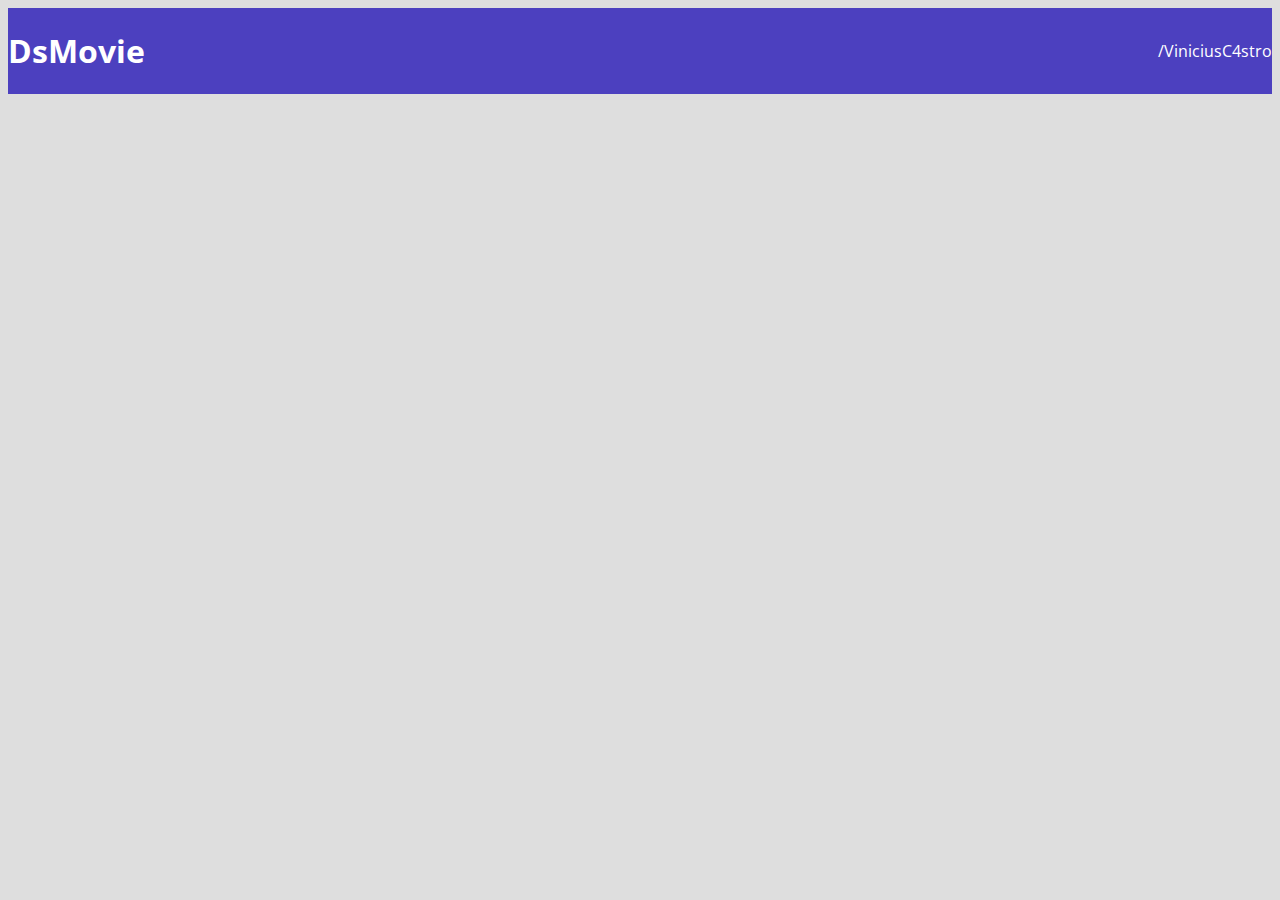
==== index.html @ e9560fec "Barra superior PARTE 1" ====
<!DOCTYPE html>
<html lang="pt-br">
<head>
    <meta charset="UTF-8">
    <meta http-equiv="X-UA-Compatible" content="IE=edge">
    <meta name="viewport" content="width=device-width, initial-scale=1.0">
    <link rel="stylesheet" href="src/CSS/style.css">
    <title>DsMovie</title>

    <link href="https://cdn.jsdelivr.net/npm/bootstrap@5.1.3/dist/css/bootstrap.min.css" rel="stylesheet" integrity="sha384-1BmE4kWBq78iYhFldvKuhfTAU6auU8tT94WrHftjDbrCEXSU1oBoqyl2QvZ6jIW3" crossorigin="anonymous">

</head>
<body>
    <header>
        <nav class="container">
            <h1>DsMovie</h1>

            <div class="github">
                <a href="https://github.com/ViniciusC4stro">/ViniciusC4stro</a>
            </div>
        </nav>
    </header>
</body>
</html>
---- src/CSS/style.css ----
@import url('https://fonts.googleapis.com/css2?family=Open+Sans:wght@300;400;700&display=swap');

/* ======= GERAL ========== */
*{
    box-sizing: border-box;
    font-family: 'Open Sans', sans-serif;
}

:root {
    --bg-header: hsl(246, 50%, 50%);
    --primary-color: hsl(0, 0%, 100%);
    --bg-page-color: hsl(0, 0%, 87%);
}

html, body {
    background-color: var(--bg-page-color);
}

/* ========= HEADER ========= */

header {
    background-color: var(--bg-header);
    color: var(--primary-color);
}

nav {
    display: flex;
    align-items: center;
    justify-content: space-between;
}

.github a, a:hover {
    color: unset;

    text-decoration: none;
}
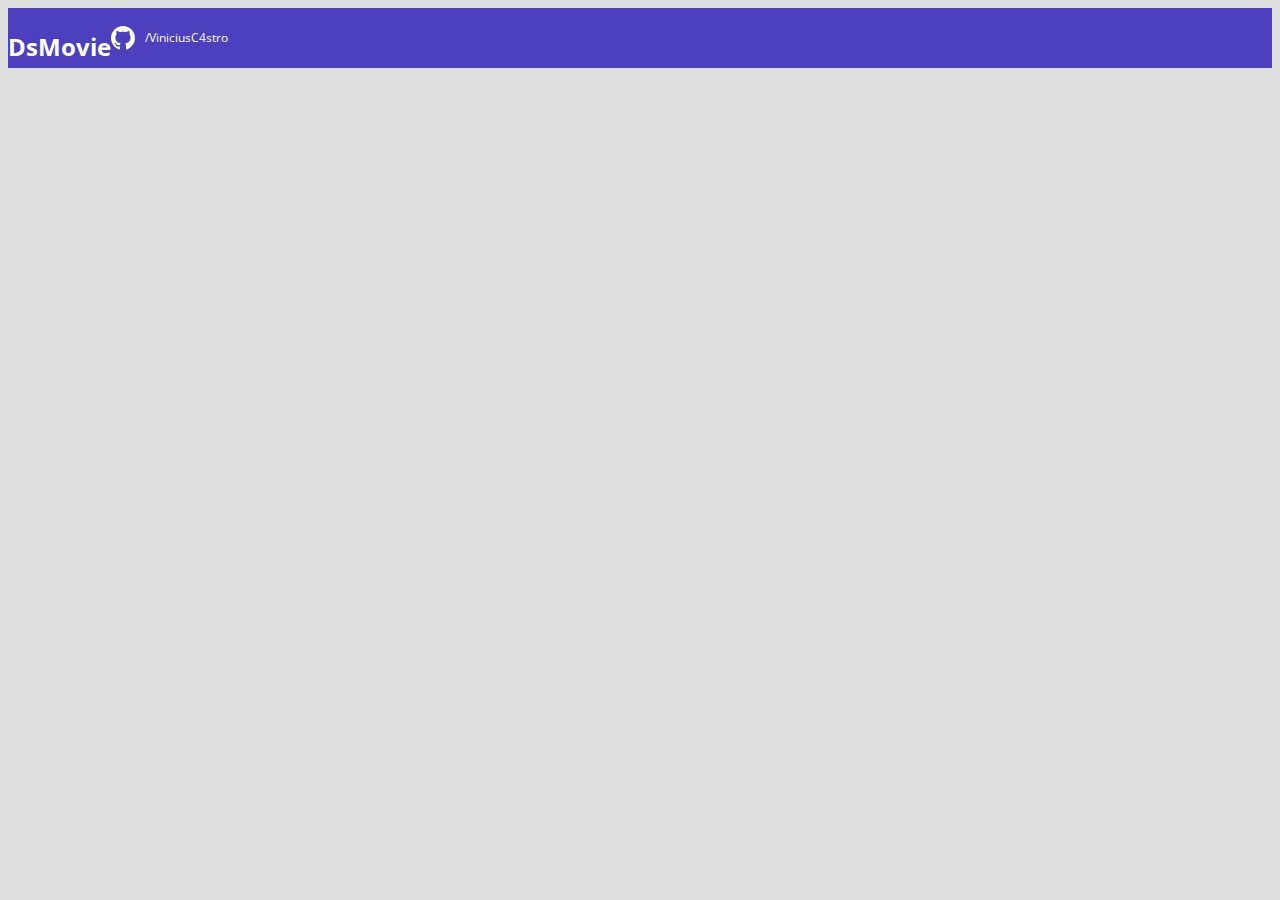
==== commit 4f79d83b: "Barra superior PARTE 2" ====
--- a/index.html
+++ b/index.html
@@ -1,24 +1,29 @@
 <!DOCTYPE html>
 <html lang="pt-br">
-<head>
-    <meta charset="UTF-8">
-    <meta http-equiv="X-UA-Compatible" content="IE=edge">
-    <meta name="viewport" content="width=device-width, initial-scale=1.0">
-    <link rel="stylesheet" href="src/CSS/style.css">
+  <head>
+    <meta charset="UTF-8" />
+    <meta http-equiv="X-UA-Compatible" content="IE=edge" />
+    <meta name="viewport" content="width=device-width, initial-scale=1.0" />
+    <link rel="stylesheet" href="src/CSS/style.css" />
     <title>DsMovie</title>
 
-    <link href="https://cdn.jsdelivr.net/npm/bootstrap@5.1.3/dist/css/bootstrap.min.css" rel="stylesheet" integrity="sha384-1BmE4kWBq78iYhFldvKuhfTAU6auU8tT94WrHftjDbrCEXSU1oBoqyl2QvZ6jIW3" crossorigin="anonymous">
+    <link
+      href="https://cdn.jsdelivr.net/npm/bootstrap@5.1.3/dist/css/bootstrap.min.css"
+      rel="stylesheet"
+      integrity="sha384-1BmE4kWBq78iYhFldvKuhfTAU6auU8tT94WrHftjDbrCEXSU1oBoqyl2QvZ6jIW3"
+      crossorigin="anonymous"
+    />
+  </head>
+  <body>
+    <header>
+      <nav class="container">
+        <h1>DsMovie</h1>
 
-</head>
-<body>
-    <header>
-        <nav class="container">
-            <h1>DsMovie</h1>
-
-            <div class="github">
-                <a href="https://github.com/ViniciusC4stro">/ViniciusC4stro</a>
-            </div>
-        </nav>
+        <div class="dsmovie-contact-container">
+          <img src="src/images/github.svg" alt="Imagem logo GitHub" />
+          <a href="https://github.com/ViniciusC4stro">/ViniciusC4stro</a>
+        </div>
+      </nav>
     </header>
-</body>
+  </body>
 </html>--- a/src/CSS/style.css
+++ b/src/CSS/style.css
@@ -7,8 +7,8 @@
 }
 
 :root {
-    --bg-header: hsl(246, 50%, 50%);
-    --primary-color: hsl(0, 0%, 100%);
+    --color-primary: hsl(246, 50%, 50%);
+    --white: hsl(0, 0%, 100%);
     --bg-page-color: hsl(0, 0%, 87%);
 }
 
@@ -19,8 +19,13 @@
 /* ========= HEADER ========= */
 
 header {
-    background-color: var(--bg-header);
-    color: var(--primary-color);
+    background-color: var(--color-primary);
+    color: var(--white);
+
+    height: 60px;
+
+    display: flex;
+    align-items: center;
 }
 
 nav {
@@ -29,8 +34,29 @@
     justify-content: space-between;
 }
 
-.github a, a:hover {
+nav h1 {
+    font-size: 24px;
+    font-weight: 700;
+
+    margin-bottom: 0;
+}
+
+.dsmovie-contact-container a, a:hover {
     color: unset;
 
     text-decoration: none;
+}
+
+.dsmovie-contact-container a {
+    font-size: 12px;
+    font-weight: 400;
+}
+
+.dsmovie-contact-container {
+    display: flex;
+    align-items: center;
+}
+
+.dsmovie-contact-container img {
+    margin-right: 10px;
 }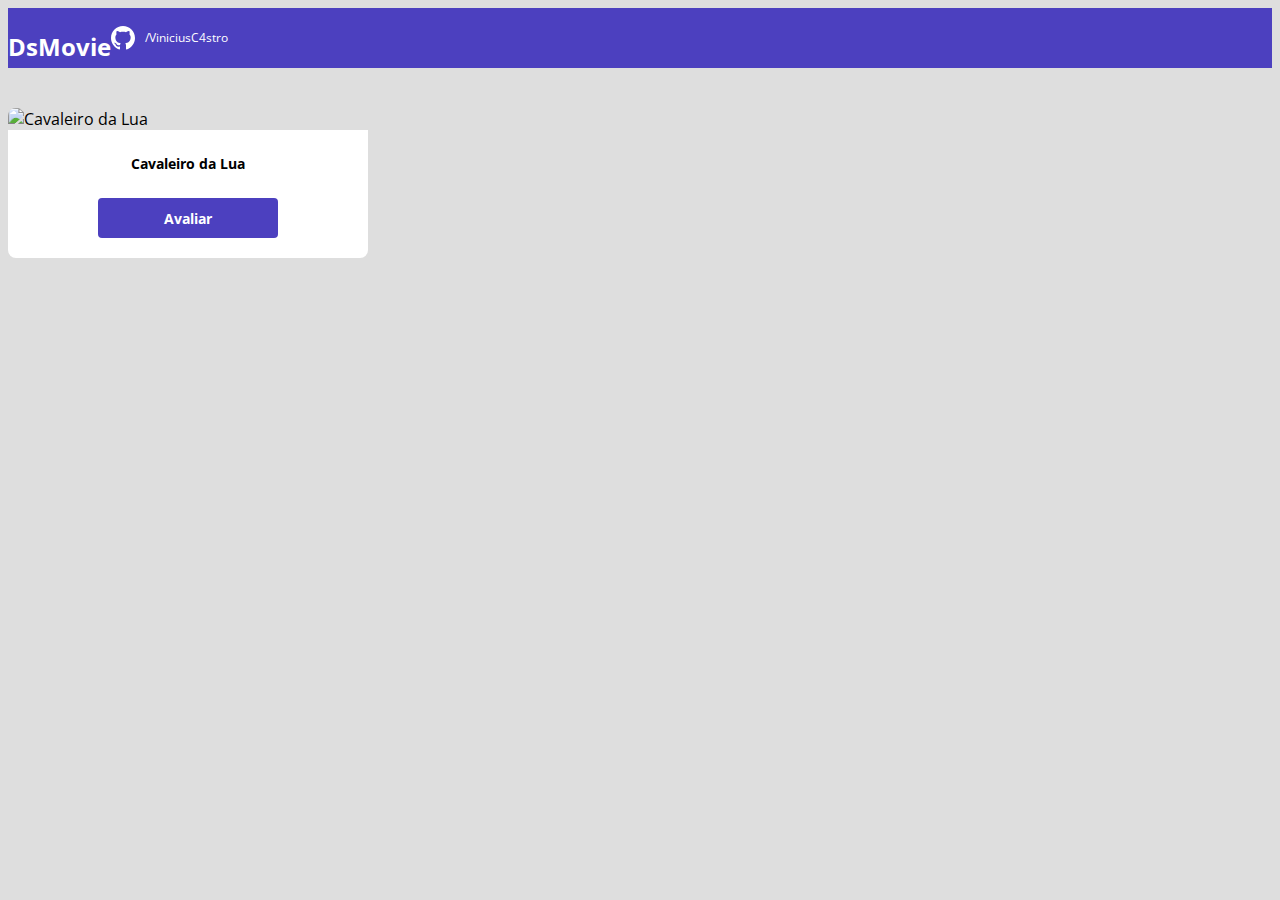
==== commit 1bef690d: "Card de Filme" ====
--- a/index.html
+++ b/index.html
@@ -1,29 +1,42 @@
 <!DOCTYPE html>
 <html lang="pt-br">
-  <head>
+
+<head>
     <meta charset="UTF-8" />
     <meta http-equiv="X-UA-Compatible" content="IE=edge" />
     <meta name="viewport" content="width=device-width, initial-scale=1.0" />
     <link rel="stylesheet" href="src/CSS/style.css" />
     <title>DsMovie</title>
 
-    <link
-      href="https://cdn.jsdelivr.net/npm/bootstrap@5.1.3/dist/css/bootstrap.min.css"
-      rel="stylesheet"
-      integrity="sha384-1BmE4kWBq78iYhFldvKuhfTAU6auU8tT94WrHftjDbrCEXSU1oBoqyl2QvZ6jIW3"
-      crossorigin="anonymous"
-    />
-  </head>
-  <body>
+    <link href="https://cdn.jsdelivr.net/npm/bootstrap@5.1.3/dist/css/bootstrap.min.css" rel="stylesheet"
+        integrity="sha384-1BmE4kWBq78iYhFldvKuhfTAU6auU8tT94WrHftjDbrCEXSU1oBoqyl2QvZ6jIW3" crossorigin="anonymous" />
+</head>
+
+<body>
     <header>
-      <nav class="container">
-        <h1>DsMovie</h1>
+        <nav class="container">
+            <h1>DsMovie</h1>
 
-        <div class="dsmovie-contact-container">
-          <img src="src/images/github.svg" alt="Imagem logo GitHub" />
-          <a href="https://github.com/ViniciusC4stro">/ViniciusC4stro</a>
-        </div>
-      </nav>
+            <div class="dsmovie-contact-container">
+                <img src="src/images/github.svg" alt="Imagem logo GitHub" />
+                <a href="https://github.com/ViniciusC4stro">/ViniciusC4stro</a>
+            </div>
+        </nav>
     </header>
-  </body>
+
+    <main>
+        <section id="dsmovie-cardlist" class="container">
+            <div class="dsmovie-card">
+                <img src="https://www.themoviedb.org/t/p/w533_and_h300_bestv2/vfWdZYGR5505zrCdgTHteFyARu3.jpg" alt="Cavaleiro da Lua">
+
+                <div class="dsmovie-card-description">
+                    <h3>Cavaleiro da Lua</h3>
+
+                    <a class="card-button" href="form.html">Avaliar</a>
+                </div>
+            </div>
+        </section>
+    </main>
+</body>
+
 </html>--- a/src/CSS/style.css
+++ b/src/CSS/style.css
@@ -10,9 +10,10 @@
     --color-primary: hsl(246, 50%, 50%);
     --white: hsl(0, 0%, 100%);
     --bg-page-color: hsl(0, 0%, 87%);
+    --text-gray: hsl(0, 0%, 29%);
 }
 
-html, body {
+html, body, main {
     background-color: var(--bg-page-color);
 }
 
@@ -59,4 +60,56 @@
 
 .dsmovie-contact-container img {
     margin-right: 10px;
+}
+
+/* =========== MAIN =========== */
+#dsmovie-cardlist {
+    padding: 40px 0;
+}
+
+.dsmovie-card {
+    width: 360px;
+}
+
+.dsmovie-card img {
+    width: 100%;
+    border-radius: 8px 8px 0 0 ;
+}
+
+.dsmovie-card-description {
+    display: flex;
+    flex-direction: column;
+    align-items: center;
+
+    background-color: var(--white);
+
+    border-radius: 0 0 8px 8px;
+
+    padding: 10px 0 20px 0;
+}
+
+.dsmovie-card-description h3 {
+    font-size: 14px;
+    font-weight: 700;
+
+    margin-bottom: 25px;
+}
+
+.card-button, .card-button:hover {
+    width: 180px;
+    height: 40px;
+
+    text-decoration: none;
+
+    background-color: var(--color-primary);
+    color: var(--white);
+
+    font-size: 14px;
+    font-weight: 700;
+
+    display: flex;
+    align-items: center;
+    justify-content: center;
+
+    border-radius: 4px;
 }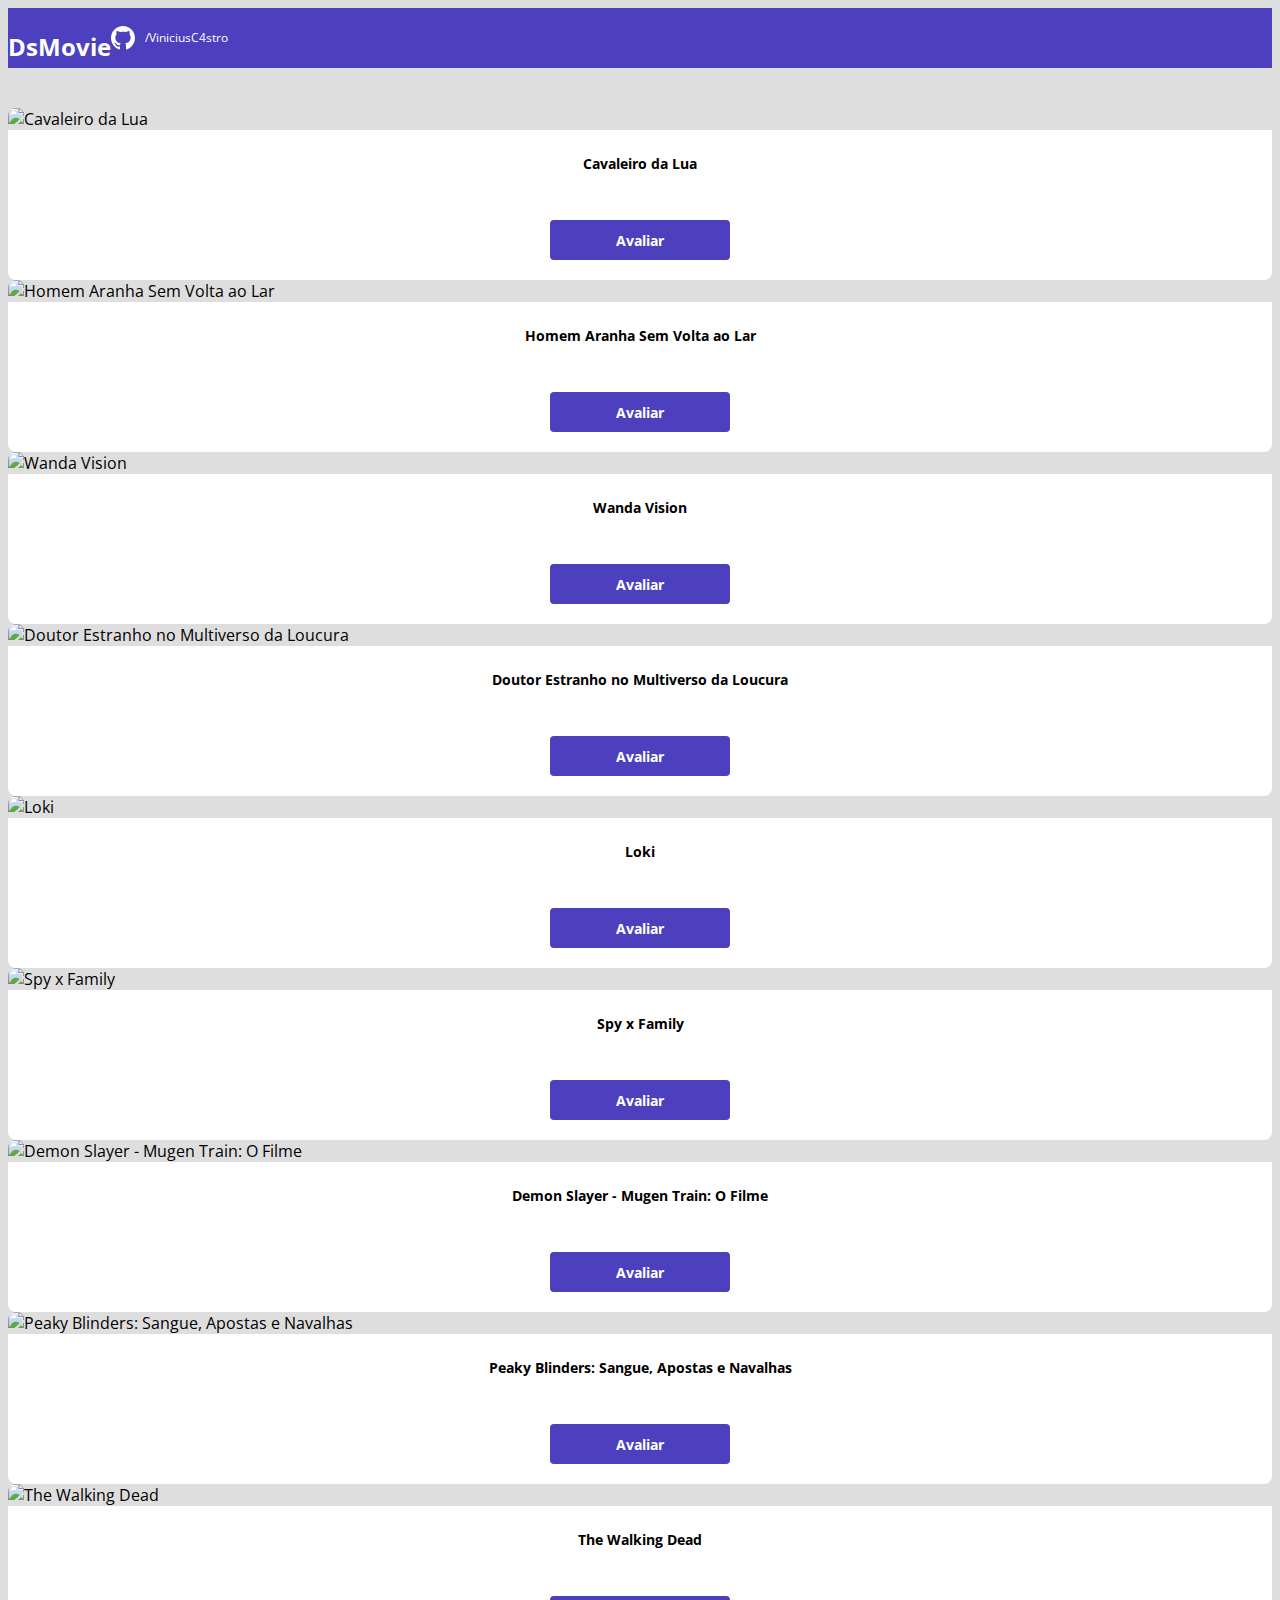
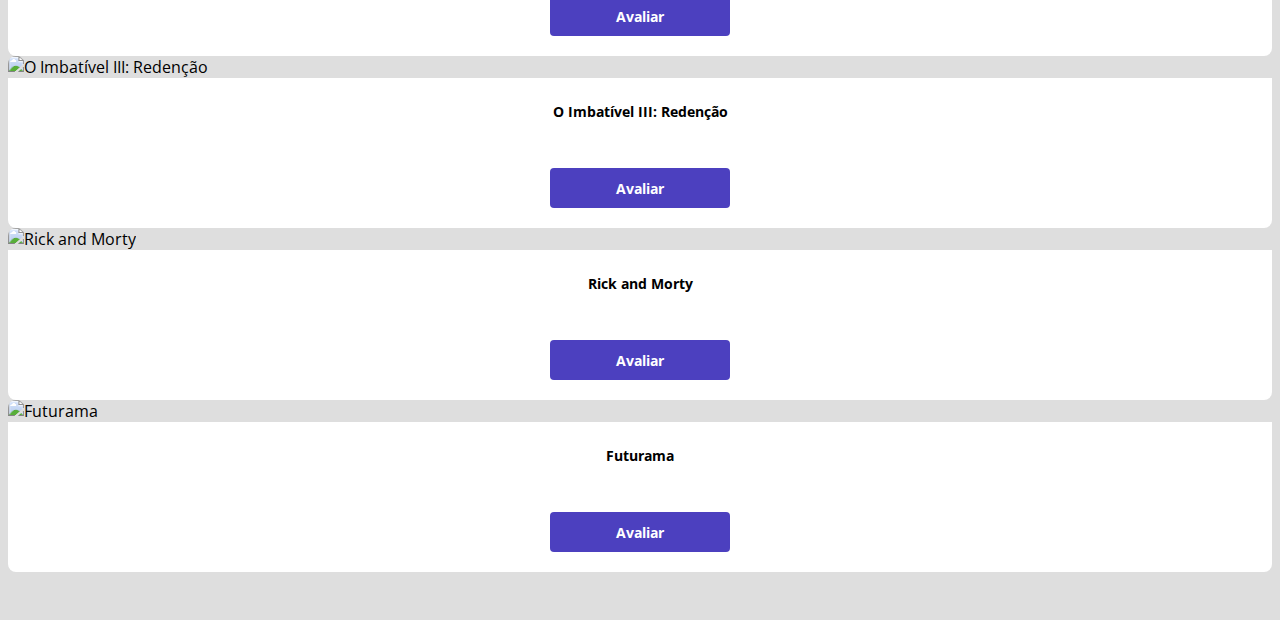
==== commit 32512793: "Listagem de Cards" ====
--- a/index.html
+++ b/index.html
@@ -26,13 +26,127 @@
 
     <main>
         <section id="dsmovie-cardlist" class="container">
-            <div class="dsmovie-card">
-                <img src="https://www.themoviedb.org/t/p/w533_and_h300_bestv2/vfWdZYGR5505zrCdgTHteFyARu3.jpg" alt="Cavaleiro da Lua">
+            
+            <div class="row">
 
-                <div class="dsmovie-card-description">
-                    <h3>Cavaleiro da Lua</h3>
+                <div class="col-sm-6 col-lg-4 col-xl-3 mb-3">
+                    <div class="dsmovie-card">
+                        <img src="https://www.themoviedb.org/t/p/w533_and_h300_bestv2/vfWdZYGR5505zrCdgTHteFyARu3.jpg" alt="Cavaleiro da Lua">
+                        <div class="dsmovie-card-description">
+                            <h3>Cavaleiro da Lua</h3>
+                            <a class="card-button" href="form.html">Avaliar</a>
+                        </div>
+                    </div>
+                </div>
+                
+                <div class="col-sm-6 col-lg-4 col-xl-3 mb-3">
+                    <div class="dsmovie-card">
+                        <img src="https://www.themoviedb.org/t/p/w533_and_h300_bestv2/iQFcwSGbZXMkeyKrxbPnwnRo5fl.jpg" alt="Homem Aranha Sem Volta ao Lar">
+                        <div class="dsmovie-card-description">
+                            <h3>Homem Aranha Sem Volta ao Lar</h3>
+                            <a class="card-button" href="form.html">Avaliar</a>
+                        </div>
+                    </div>
+                </div>
 
-                    <a class="card-button" href="form.html">Avaliar</a>
+                <div class="col-sm-6 col-lg-4 col-xl-3 mb-3">
+                    <div class="dsmovie-card">
+                        <img src="https://www.themoviedb.org/t/p/w533_and_h300_bestv2/1i1N0AVRb54H6ZFPDTwbo9MLxSF.jpg" alt="Wanda Vision">
+                        <div class="dsmovie-card-description">
+                            <h3>Wanda Vision</h3>
+                            <a class="card-button" href="form.html">Avaliar</a>
+                        </div>
+                    </div>
+                </div>
+
+                <div class="col-sm-6 col-lg-4 col-xl-3 mb-3">
+                    <div class="dsmovie-card">
+                        <img src="https://www.themoviedb.org/t/p/w533_and_h300_bestv2/AdyJH8kDm8xT8IKTlgpEC15ny4u.jpg" alt="Doutor Estranho no Multiverso da Loucura">
+                        <div class="dsmovie-card-description">
+                            <h3>Doutor Estranho no Multiverso da Loucura</h3>
+                            <a class="card-button" href="form.html">Avaliar</a>
+                        </div>
+                    </div>
+                </div>
+
+                <div class="col-sm-6 col-lg-4 col-xl-3 mb-3">
+                    <div class="dsmovie-card">
+                        <img src="https://www.themoviedb.org/t/p/w533_and_h300_bestv2/bZGAX8oMDm3Mo5i0ZPKh9G2OcaO.jpg" alt="Loki">
+                        <div class="dsmovie-card-description">
+                            <h3>Loki</h3>
+                            <a class="card-button" href="form.html">Avaliar</a>
+                        </div>
+                    </div>
+                </div>
+
+                <div class="col-sm-6 col-lg-4 col-xl-3 mb-3">
+                    <div class="dsmovie-card">
+                        <img src="https://www.themoviedb.org/t/p/w533_and_h300_bestv2/tUyMPMJlql8Ec7d58EIhX5WEGG4.jpg" alt="Spy x Family">
+                        <div class="dsmovie-card-description">
+                            <h3>Spy x Family</h3>
+                            <a class="card-button" href="form.html">Avaliar</a>
+                        </div>
+                    </div>
+                </div>
+
+                <div class="col-sm-6 col-lg-4 col-xl-3 mb-3">
+                    <div class="dsmovie-card">
+                        <img src="https://www.themoviedb.org/t/p/w533_and_h300_bestv2/qjGrUmKW78MCFG8PTLDBp67S27p.jpg" alt="Demon Slayer - Mugen Train: O Filme">
+                        <div class="dsmovie-card-description">
+                            <h3>Demon Slayer - Mugen Train: O Filme</h3>
+                            <a class="card-button" href="form.html">Avaliar</a>
+                        </div>
+                    </div>
+                </div>
+                
+                <div class="col-sm-6 col-lg-4 col-xl-3 mb-3">
+                    <div class="dsmovie-card">
+                        <img src="https://www.themoviedb.org/t/p/w533_and_h300_bestv2/wiE9doxiLwq3WCGamDIOb2PqBqc.jpg" alt="Peaky Blinders: Sangue, Apostas e Navalhas">
+                        <div class="dsmovie-card-description">
+                            <h3>Peaky Blinders: Sangue, Apostas e Navalhas</h3>
+                            <a class="card-button" href="form.html">Avaliar</a>
+                        </div>
+                    </div>
+                </div>
+
+                <div class="col-sm-6 col-lg-4 col-xl-3 mb-3">
+                    <div class="dsmovie-card">
+                        <img src="https://www.themoviedb.org/t/p/w533_and_h300_bestv2/wvdWb5kTQipdMDqCclC6Y3zr4j3.jpg" alt="The Walking Dead">
+                        <div class="dsmovie-card-description">
+                            <h3>The Walking Dead</h3>
+                            <a class="card-button" href="form.html">Avaliar</a>
+                        </div>
+                    </div>
+                </div>
+
+                <div class="col-sm-6 col-lg-4 col-xl-3 mb-3">
+                    <div class="dsmovie-card">
+                        <img src="https://www.themoviedb.org/t/p/w533_and_h300_bestv2/tOfAkOf7TrAPuz4kKG5Fvq1seCd.jpg" alt="O Imbatível III: Redenção">
+                        <div class="dsmovie-card-description">
+                            <h3>O Imbatível III: Redenção</h3>
+                            <a class="card-button" href="form.html">Avaliar</a>
+                        </div>
+                    </div>
+                </div>
+
+                <div class="col-sm-6 col-lg-4 col-xl-3 mb-3">
+                    <div class="dsmovie-card">
+                        <img src="https://www.themoviedb.org/t/p/w533_and_h300_bestv2/8aCek7W6BovH7M4enWjqrGptvQ8.jpg" alt="Rick and Morty">
+                        <div class="dsmovie-card-description">
+                            <h3>Rick and Morty</h3>
+                            <a class="card-button" href="form.html">Avaliar</a>
+                        </div>
+                    </div>
+                </div>
+
+                <div class="col-sm-6 col-lg-4 col-xl-3 mb-3">
+                    <div class="dsmovie-card">
+                        <img src="https://www.themoviedb.org/t/p/w533_and_h300_bestv2/zPof3eV5fCtvMYqMMftFHYNhHmr.jpg" alt="Futurama">
+                        <div class="dsmovie-card-description">
+                            <h3>Futurama</h3>
+                            <a class="card-button" href="form.html">Avaliar</a>
+                        </div>
+                    </div>
                 </div>
             </div>
         </section>
--- a/src/CSS/style.css
+++ b/src/CSS/style.css
@@ -68,7 +68,7 @@
 }
 
 .dsmovie-card {
-    width: 360px;
+    width: 100%;
 }
 
 .dsmovie-card img {
@@ -80,17 +80,22 @@
     display: flex;
     flex-direction: column;
     align-items: center;
+    justify-content: space-between;
 
     background-color: var(--white);
 
     border-radius: 0 0 8px 8px;
 
-    padding: 10px 0 20px 0;
+    min-height: 150px;
+
+    padding: 10px 20px 20px 20px;
 }
 
 .dsmovie-card-description h3 {
     font-size: 14px;
     font-weight: 700;
+
+    text-align: center;
 
     margin-bottom: 25px;
 }
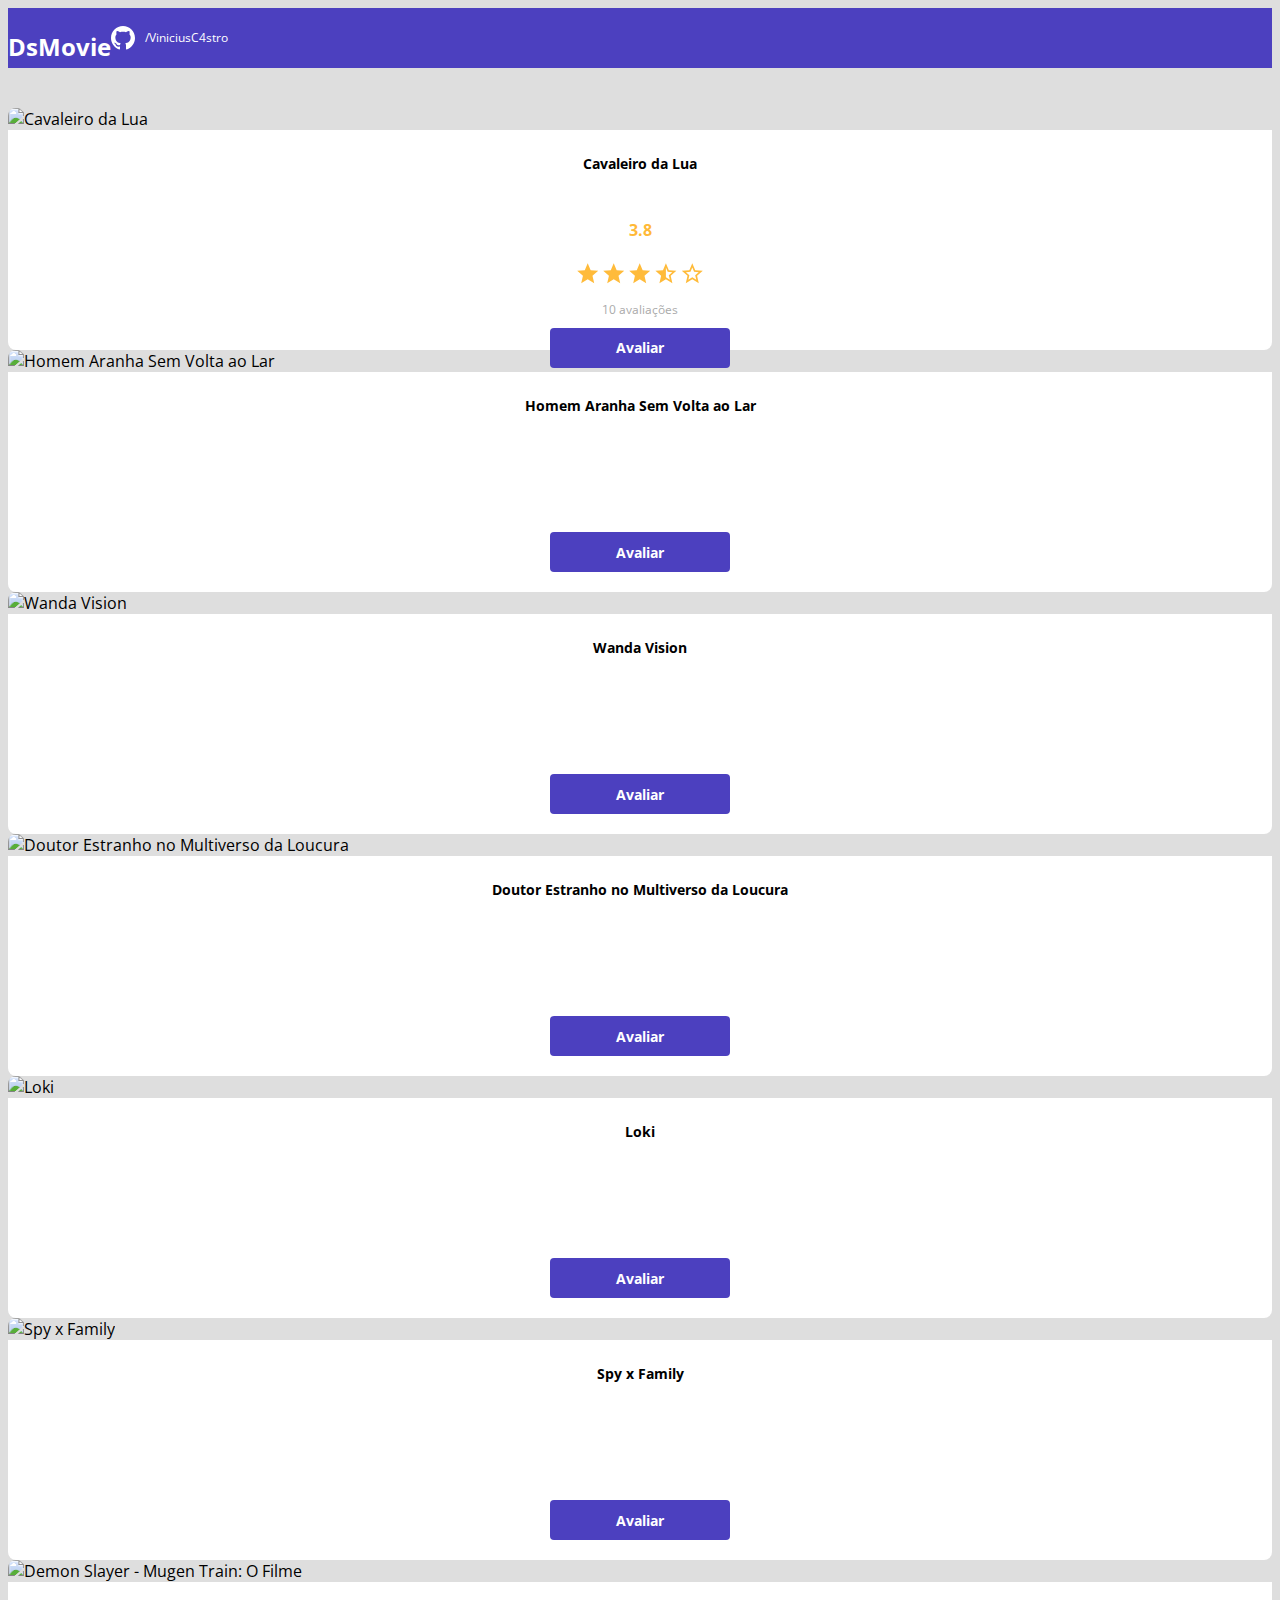
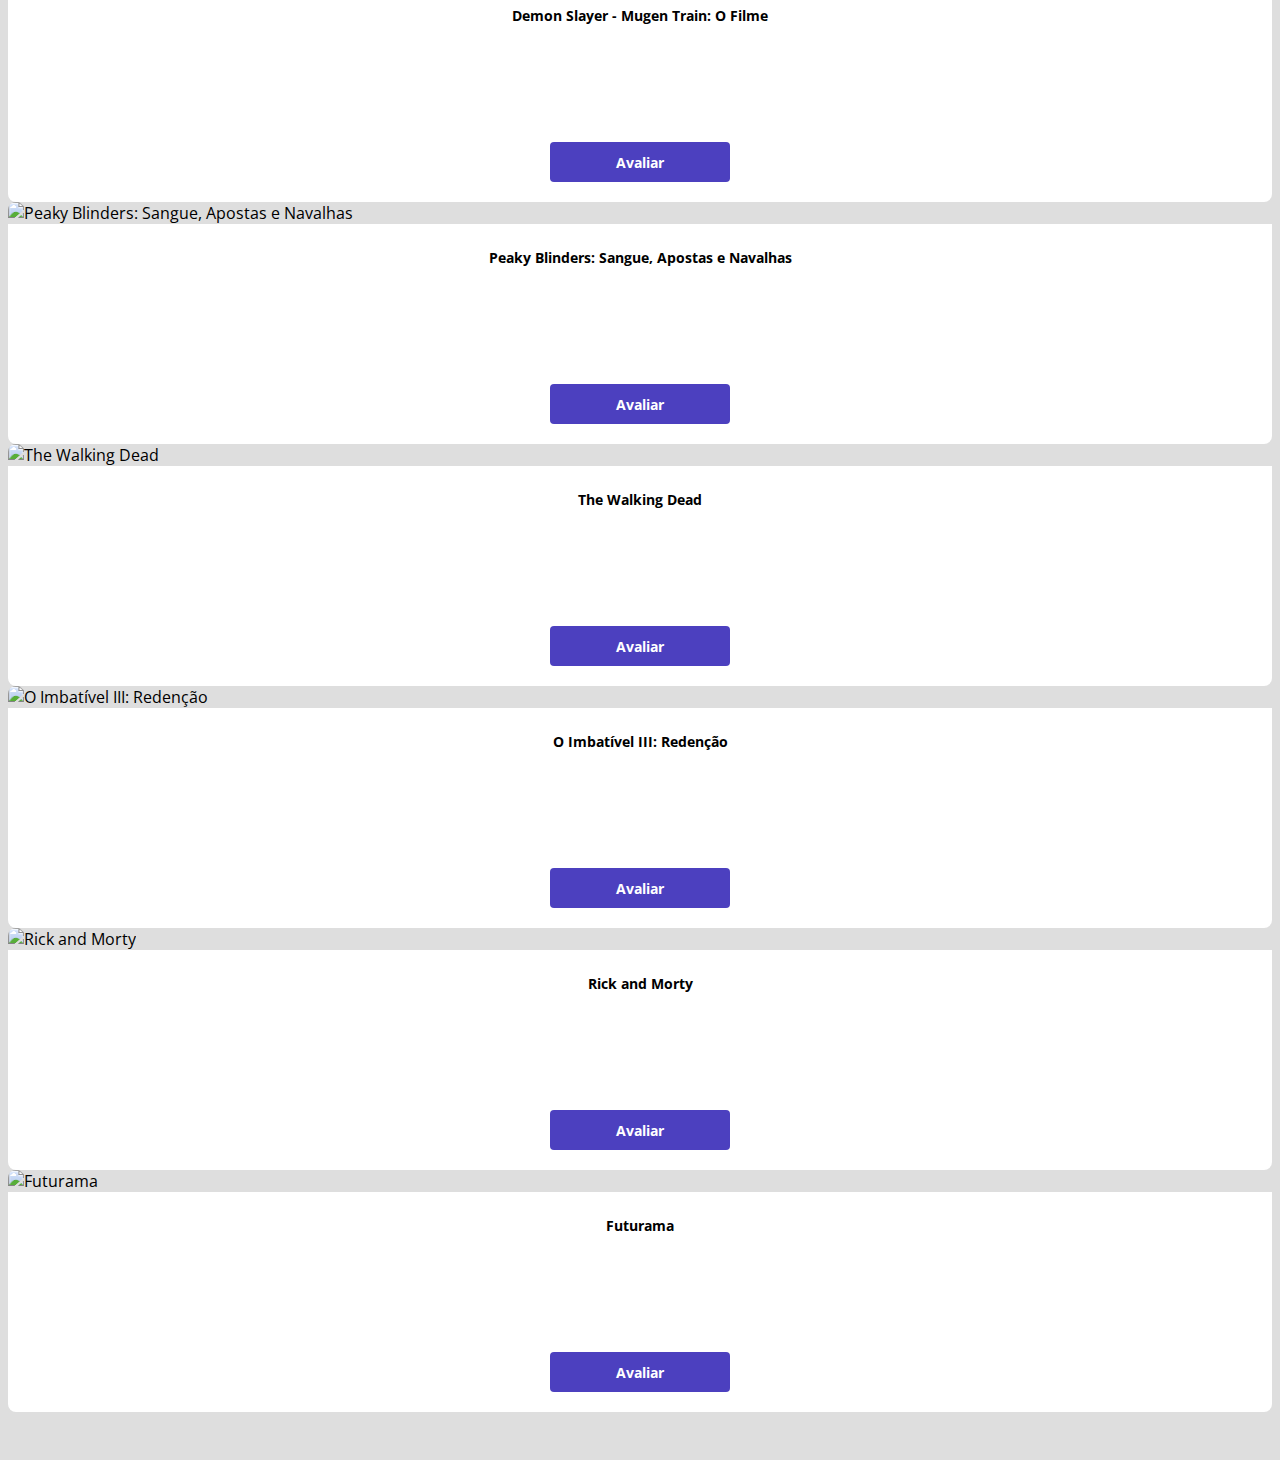
==== commit f21afe14: "Avaliação com estrelas" ====
--- a/index.html
+++ b/index.html
@@ -34,7 +34,21 @@
                         <img src="https://www.themoviedb.org/t/p/w533_and_h300_bestv2/vfWdZYGR5505zrCdgTHteFyARu3.jpg" alt="Cavaleiro da Lua">
                         <div class="dsmovie-card-description">
                             <h3>Cavaleiro da Lua</h3>
-                            <a class="card-button" href="form.html">Avaliar</a>
+                            <div class="card-description-bottom">
+                                <h4>3.8</h4>
+
+                                <div>
+                                    <img src="src/images/star-full.svg" alt="Star">
+                                    <img src="src/images/star-full.svg" alt="Star">
+                                    <img src="src/images/star-full.svg" alt="Star">
+                                    <img src="src/images/half-star.svg" alt="Star">
+                                    <img src="src/images/empty-star.svg" alt="Star">
+                                </div>
+
+                                <p>10 avaliações</p>
+
+                                <a class="card-button" href="form.html">Avaliar</a>
+                            </div>
                         </div>
                     </div>
                 </div>
--- a/src/CSS/style.css
+++ b/src/CSS/style.css
@@ -3,7 +3,7 @@
 /* ======= GERAL ========== */
 *{
     box-sizing: border-box;
-    font-family: 'Open Sans', sans-serif;
+    font-family: 'Open Sans';
 }
 
 :root {
@@ -11,6 +11,8 @@
     --white: hsl(0, 0%, 100%);
     --bg-page-color: hsl(0, 0%, 87%);
     --text-gray: hsl(0, 0%, 29%);
+    --text-light-gray: hsl(0, 0%, 67%);
+    --star-yellow:  hsl(39, 100%, 61%);
 }
 
 html, body, main {
@@ -86,7 +88,7 @@
 
     border-radius: 0 0 8px 8px;
 
-    min-height: 150px;
+    height: 220px;
 
     padding: 10px 20px 20px 20px;
 }
@@ -98,6 +100,32 @@
     text-align: center;
 
     margin-bottom: 25px;
+}
+
+.card-description-bottom {
+    display: flex;
+    flex-direction: column;
+    align-items: center;
+}
+
+.card-description-bottom h4 {
+    font-size: 16px;
+    font-weight: 700;
+
+    color: var(--star-yellow);
+}
+
+.card-description-bottom p {
+    font-size: 12px;
+    font-weight: 400;
+
+    color: var(--text-light-gray);
+
+    margin-bottom: 10px;
+}
+
+.card-description-bottom img {
+    width: 22px;
 }
 
 .card-button, .card-button:hover {
@@ -117,4 +145,50 @@
     justify-content: center;
 
     border-radius: 4px;
+    border: 0;
+}
+
+/* ========== FORM SECTION ========= */
+#dsmovie-form-section .dsmovie-form-container {
+    padding: 40px 0;
+    max-width: 480px;
+}
+
+.dsmovie-form-description {
+    background-color: var(--white);
+    padding: 20px;
+
+    display: flex;
+    flex-direction: column;
+    align-items: center;
+
+    border-radius: 0 0 8px 8px;
+}
+
+.dsmovie-form-description h3 {
+    font-size: 13px;
+    font-weight: 700;
+
+    margin-bottom: 20px;
+}
+
+.dsmovie-form {
+    width: 100%;
+}
+
+.dsmovie-form-group {
+    margin-bottom: 20px;
+}
+
+.dsmovie-form-group label {
+    font-size: 12px;
+    color: var(--text-light-gray);
+}
+
+.dsmovie-form-button-container {
+    height: 100px;
+    display: flex;
+    flex-direction: column;
+    align-items: center;
+    justify-content: space-between;
 }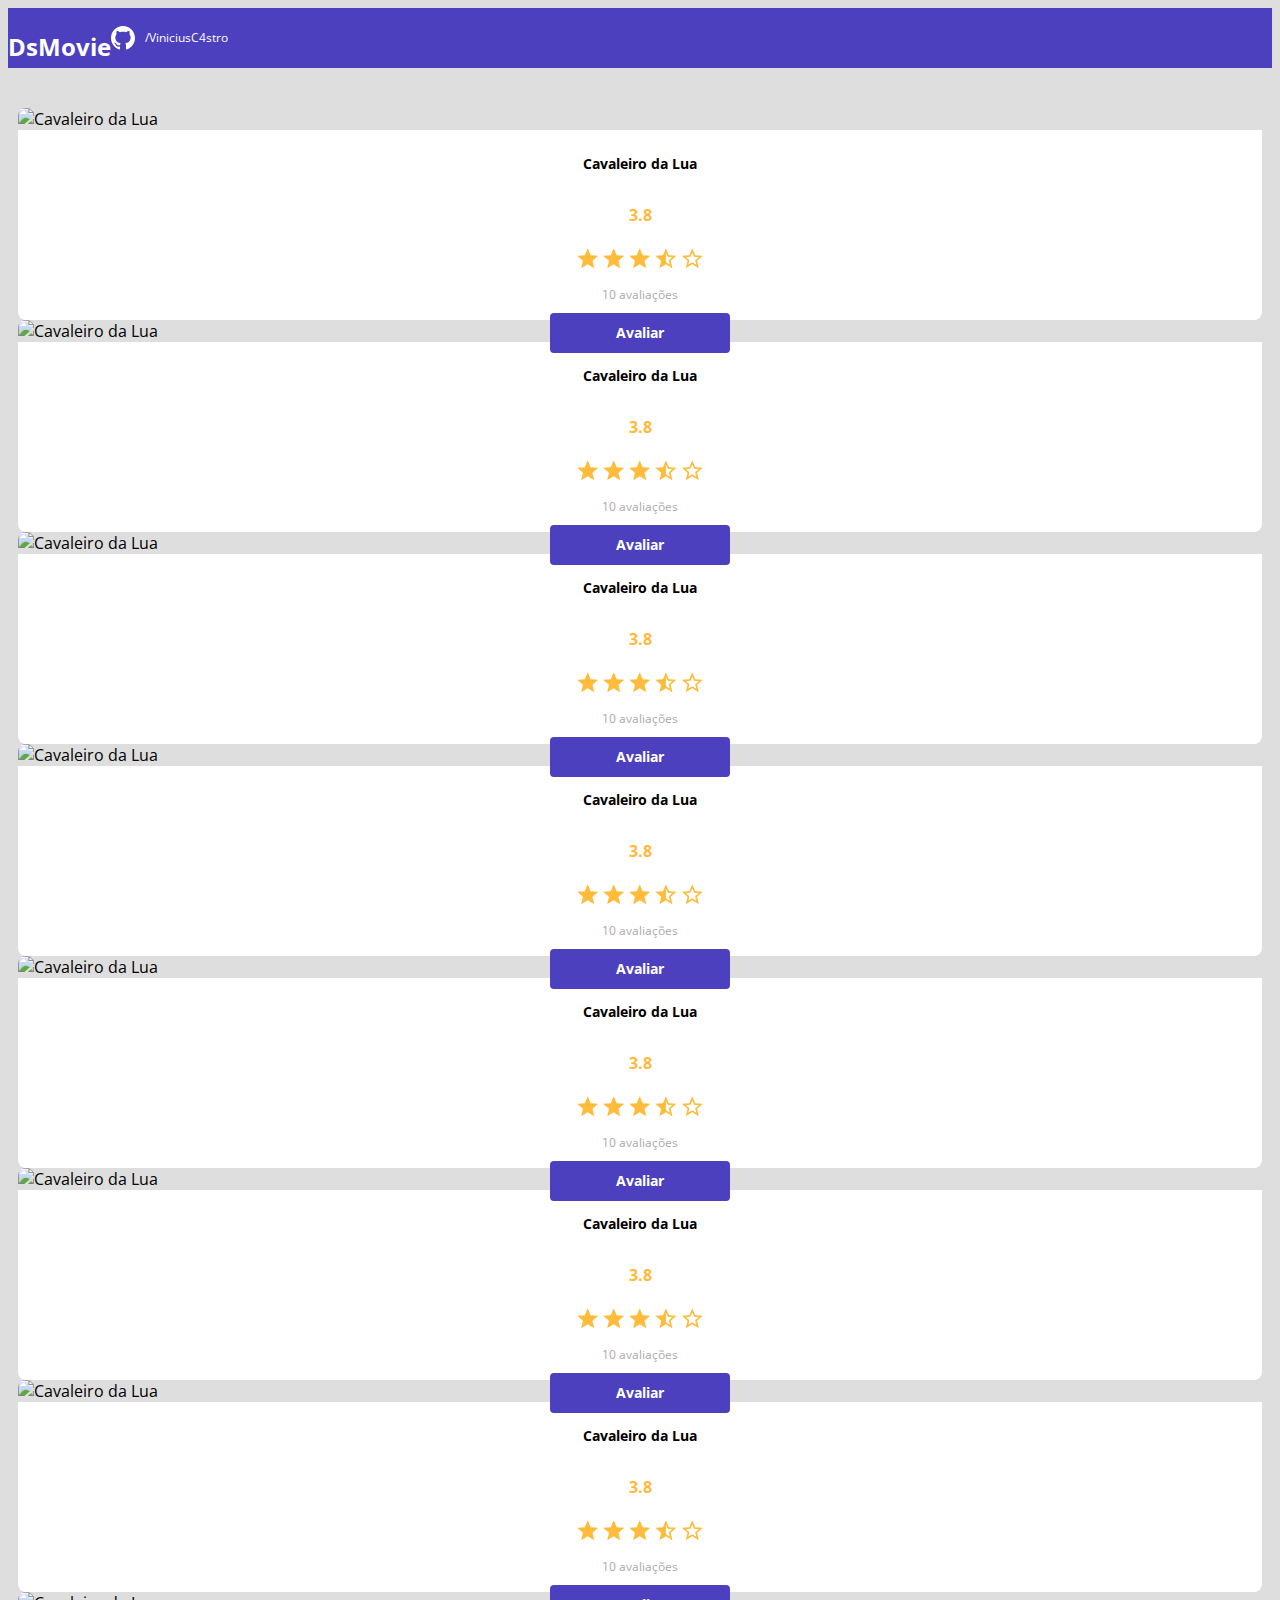
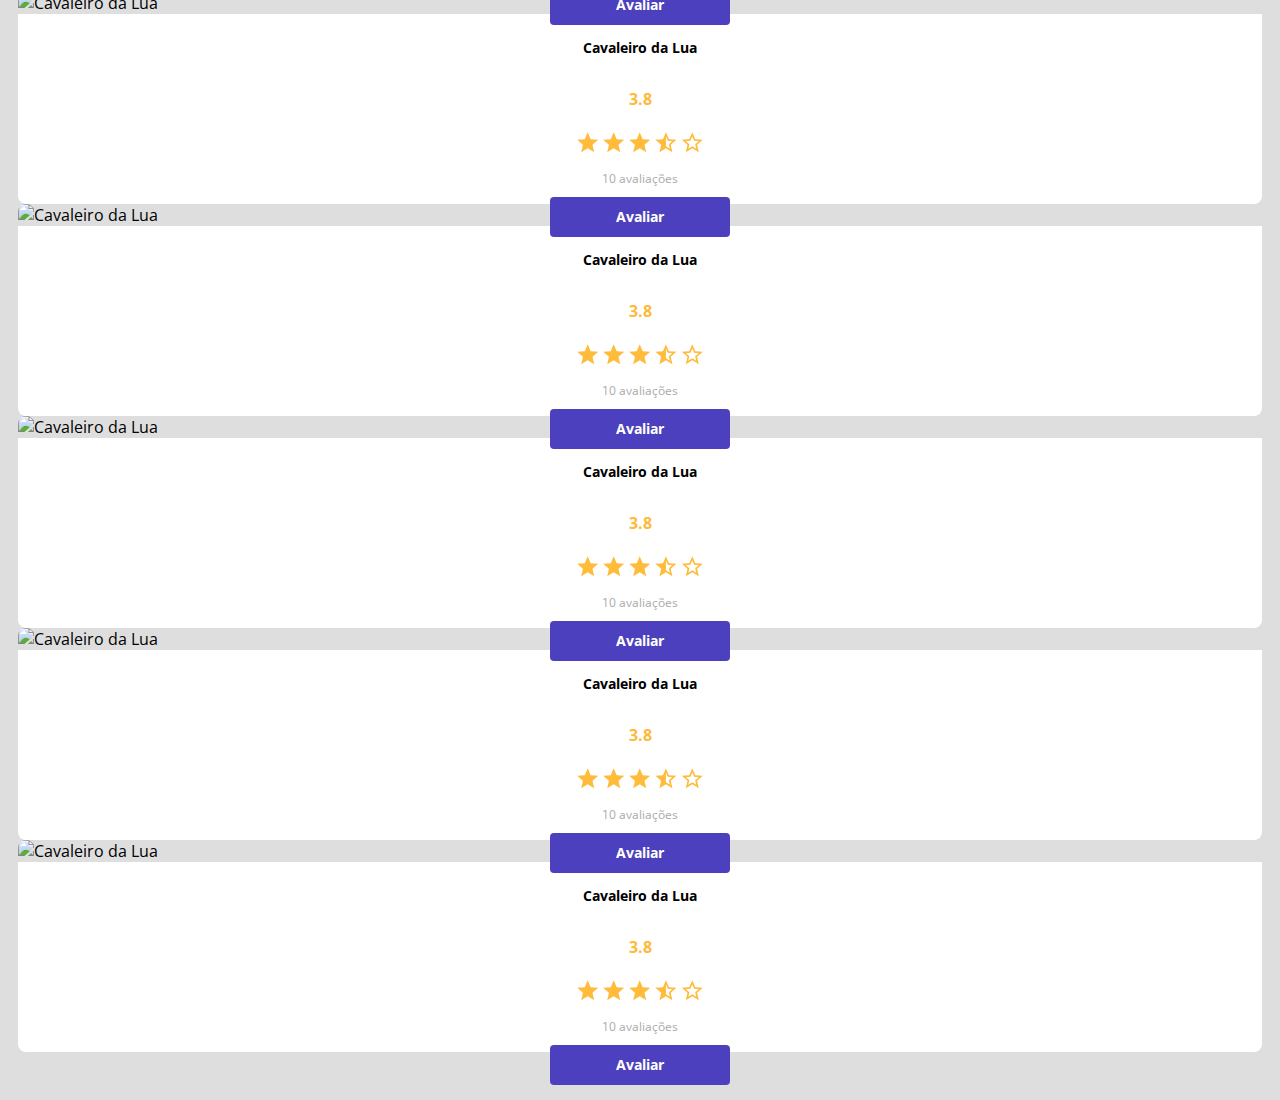
==== commit d8e8e3c9: "Polimento da listagem" ====
--- a/index.html
+++ b/index.html
@@ -55,113 +55,268 @@
                 
                 <div class="col-sm-6 col-lg-4 col-xl-3 mb-3">
                     <div class="dsmovie-card">
-                        <img src="https://www.themoviedb.org/t/p/w533_and_h300_bestv2/iQFcwSGbZXMkeyKrxbPnwnRo5fl.jpg" alt="Homem Aranha Sem Volta ao Lar">
-                        <div class="dsmovie-card-description">
-                            <h3>Homem Aranha Sem Volta ao Lar</h3>
-                            <a class="card-button" href="form.html">Avaliar</a>
-                        </div>
-                    </div>
-                </div>
-
-                <div class="col-sm-6 col-lg-4 col-xl-3 mb-3">
-                    <div class="dsmovie-card">
-                        <img src="https://www.themoviedb.org/t/p/w533_and_h300_bestv2/1i1N0AVRb54H6ZFPDTwbo9MLxSF.jpg" alt="Wanda Vision">
-                        <div class="dsmovie-card-description">
-                            <h3>Wanda Vision</h3>
-                            <a class="card-button" href="form.html">Avaliar</a>
-                        </div>
-                    </div>
-                </div>
-
-                <div class="col-sm-6 col-lg-4 col-xl-3 mb-3">
-                    <div class="dsmovie-card">
-                        <img src="https://www.themoviedb.org/t/p/w533_and_h300_bestv2/AdyJH8kDm8xT8IKTlgpEC15ny4u.jpg" alt="Doutor Estranho no Multiverso da Loucura">
-                        <div class="dsmovie-card-description">
-                            <h3>Doutor Estranho no Multiverso da Loucura</h3>
-                            <a class="card-button" href="form.html">Avaliar</a>
-                        </div>
-                    </div>
-                </div>
-
-                <div class="col-sm-6 col-lg-4 col-xl-3 mb-3">
-                    <div class="dsmovie-card">
-                        <img src="https://www.themoviedb.org/t/p/w533_and_h300_bestv2/bZGAX8oMDm3Mo5i0ZPKh9G2OcaO.jpg" alt="Loki">
-                        <div class="dsmovie-card-description">
-                            <h3>Loki</h3>
-                            <a class="card-button" href="form.html">Avaliar</a>
-                        </div>
-                    </div>
-                </div>
-
-                <div class="col-sm-6 col-lg-4 col-xl-3 mb-3">
-                    <div class="dsmovie-card">
-                        <img src="https://www.themoviedb.org/t/p/w533_and_h300_bestv2/tUyMPMJlql8Ec7d58EIhX5WEGG4.jpg" alt="Spy x Family">
-                        <div class="dsmovie-card-description">
-                            <h3>Spy x Family</h3>
-                            <a class="card-button" href="form.html">Avaliar</a>
-                        </div>
-                    </div>
-                </div>
-
-                <div class="col-sm-6 col-lg-4 col-xl-3 mb-3">
-                    <div class="dsmovie-card">
-                        <img src="https://www.themoviedb.org/t/p/w533_and_h300_bestv2/qjGrUmKW78MCFG8PTLDBp67S27p.jpg" alt="Demon Slayer - Mugen Train: O Filme">
-                        <div class="dsmovie-card-description">
-                            <h3>Demon Slayer - Mugen Train: O Filme</h3>
-                            <a class="card-button" href="form.html">Avaliar</a>
-                        </div>
-                    </div>
-                </div>
-                
-                <div class="col-sm-6 col-lg-4 col-xl-3 mb-3">
-                    <div class="dsmovie-card">
-                        <img src="https://www.themoviedb.org/t/p/w533_and_h300_bestv2/wiE9doxiLwq3WCGamDIOb2PqBqc.jpg" alt="Peaky Blinders: Sangue, Apostas e Navalhas">
-                        <div class="dsmovie-card-description">
-                            <h3>Peaky Blinders: Sangue, Apostas e Navalhas</h3>
-                            <a class="card-button" href="form.html">Avaliar</a>
-                        </div>
-                    </div>
-                </div>
-
-                <div class="col-sm-6 col-lg-4 col-xl-3 mb-3">
-                    <div class="dsmovie-card">
-                        <img src="https://www.themoviedb.org/t/p/w533_and_h300_bestv2/wvdWb5kTQipdMDqCclC6Y3zr4j3.jpg" alt="The Walking Dead">
-                        <div class="dsmovie-card-description">
-                            <h3>The Walking Dead</h3>
-                            <a class="card-button" href="form.html">Avaliar</a>
-                        </div>
-                    </div>
-                </div>
-
-                <div class="col-sm-6 col-lg-4 col-xl-3 mb-3">
-                    <div class="dsmovie-card">
-                        <img src="https://www.themoviedb.org/t/p/w533_and_h300_bestv2/tOfAkOf7TrAPuz4kKG5Fvq1seCd.jpg" alt="O Imbatível III: Redenção">
-                        <div class="dsmovie-card-description">
-                            <h3>O Imbatível III: Redenção</h3>
-                            <a class="card-button" href="form.html">Avaliar</a>
-                        </div>
-                    </div>
-                </div>
-
-                <div class="col-sm-6 col-lg-4 col-xl-3 mb-3">
-                    <div class="dsmovie-card">
-                        <img src="https://www.themoviedb.org/t/p/w533_and_h300_bestv2/8aCek7W6BovH7M4enWjqrGptvQ8.jpg" alt="Rick and Morty">
-                        <div class="dsmovie-card-description">
-                            <h3>Rick and Morty</h3>
-                            <a class="card-button" href="form.html">Avaliar</a>
-                        </div>
-                    </div>
-                </div>
-
-                <div class="col-sm-6 col-lg-4 col-xl-3 mb-3">
-                    <div class="dsmovie-card">
-                        <img src="https://www.themoviedb.org/t/p/w533_and_h300_bestv2/zPof3eV5fCtvMYqMMftFHYNhHmr.jpg" alt="Futurama">
-                        <div class="dsmovie-card-description">
-                            <h3>Futurama</h3>
-                            <a class="card-button" href="form.html">Avaliar</a>
-                        </div>
-                    </div>
-                </div>
+                        <img src="https://www.themoviedb.org/t/p/w533_and_h300_bestv2/vfWdZYGR5505zrCdgTHteFyARu3.jpg" alt="Cavaleiro da Lua">
+                        <div class="dsmovie-card-description">
+                            <h3>Cavaleiro da Lua</h3>
+                            <div class="card-description-bottom">
+                                <h4>3.8</h4>
+
+                                <div>
+                                    <img src="src/images/star-full.svg" alt="Star">
+                                    <img src="src/images/star-full.svg" alt="Star">
+                                    <img src="src/images/star-full.svg" alt="Star">
+                                    <img src="src/images/half-star.svg" alt="Star">
+                                    <img src="src/images/empty-star.svg" alt="Star">
+                                </div>
+
+                                <p>10 avaliações</p>
+
+                                <a class="card-button" href="form.html">Avaliar</a>
+                            </div>
+                        </div>
+                    </div>
+                </div>
+
+                <div class="col-sm-6 col-lg-4 col-xl-3 mb-3">
+                    <div class="dsmovie-card">
+                        <img src="https://www.themoviedb.org/t/p/w533_and_h300_bestv2/vfWdZYGR5505zrCdgTHteFyARu3.jpg" alt="Cavaleiro da Lua">
+                        <div class="dsmovie-card-description">
+                            <h3>Cavaleiro da Lua</h3>
+                            <div class="card-description-bottom">
+                                <h4>3.8</h4>
+
+                                <div>
+                                    <img src="src/images/star-full.svg" alt="Star">
+                                    <img src="src/images/star-full.svg" alt="Star">
+                                    <img src="src/images/star-full.svg" alt="Star">
+                                    <img src="src/images/half-star.svg" alt="Star">
+                                    <img src="src/images/empty-star.svg" alt="Star">
+                                </div>
+
+                                <p>10 avaliações</p>
+
+                                <a class="card-button" href="form.html">Avaliar</a>
+                            </div>
+                        </div>
+                    </div>
+                </div>
+
+                <div class="col-sm-6 col-lg-4 col-xl-3 mb-3">
+                    <div class="dsmovie-card">
+                        <img src="https://www.themoviedb.org/t/p/w533_and_h300_bestv2/vfWdZYGR5505zrCdgTHteFyARu3.jpg" alt="Cavaleiro da Lua">
+                        <div class="dsmovie-card-description">
+                            <h3>Cavaleiro da Lua</h3>
+                            <div class="card-description-bottom">
+                                <h4>3.8</h4>
+
+                                <div>
+                                    <img src="src/images/star-full.svg" alt="Star">
+                                    <img src="src/images/star-full.svg" alt="Star">
+                                    <img src="src/images/star-full.svg" alt="Star">
+                                    <img src="src/images/half-star.svg" alt="Star">
+                                    <img src="src/images/empty-star.svg" alt="Star">
+                                </div>
+
+                                <p>10 avaliações</p>
+
+                                <a class="card-button" href="form.html">Avaliar</a>
+                            </div>
+                        </div>
+                    </div>
+                </div>
+
+                <div class="col-sm-6 col-lg-4 col-xl-3 mb-3">
+                    <div class="dsmovie-card">
+                        <img src="https://www.themoviedb.org/t/p/w533_and_h300_bestv2/vfWdZYGR5505zrCdgTHteFyARu3.jpg" alt="Cavaleiro da Lua">
+                        <div class="dsmovie-card-description">
+                            <h3>Cavaleiro da Lua</h3>
+                            <div class="card-description-bottom">
+                                <h4>3.8</h4>
+
+                                <div>
+                                    <img src="src/images/star-full.svg" alt="Star">
+                                    <img src="src/images/star-full.svg" alt="Star">
+                                    <img src="src/images/star-full.svg" alt="Star">
+                                    <img src="src/images/half-star.svg" alt="Star">
+                                    <img src="src/images/empty-star.svg" alt="Star">
+                                </div>
+
+                                <p>10 avaliações</p>
+
+                                <a class="card-button" href="form.html">Avaliar</a>
+                            </div>
+                        </div>
+                    </div>
+                </div>
+
+                <div class="col-sm-6 col-lg-4 col-xl-3 mb-3">
+                    <div class="dsmovie-card">
+                        <img src="https://www.themoviedb.org/t/p/w533_and_h300_bestv2/vfWdZYGR5505zrCdgTHteFyARu3.jpg" alt="Cavaleiro da Lua">
+                        <div class="dsmovie-card-description">
+                            <h3>Cavaleiro da Lua</h3>
+                            <div class="card-description-bottom">
+                                <h4>3.8</h4>
+
+                                <div>
+                                    <img src="src/images/star-full.svg" alt="Star">
+                                    <img src="src/images/star-full.svg" alt="Star">
+                                    <img src="src/images/star-full.svg" alt="Star">
+                                    <img src="src/images/half-star.svg" alt="Star">
+                                    <img src="src/images/empty-star.svg" alt="Star">
+                                </div>
+
+                                <p>10 avaliações</p>
+
+                                <a class="card-button" href="form.html">Avaliar</a>
+                            </div>
+                        </div>
+                    </div>
+                </div>
+
+                <div class="col-sm-6 col-lg-4 col-xl-3 mb-3">
+                    <div class="dsmovie-card">
+                        <img src="https://www.themoviedb.org/t/p/w533_and_h300_bestv2/vfWdZYGR5505zrCdgTHteFyARu3.jpg" alt="Cavaleiro da Lua">
+                        <div class="dsmovie-card-description">
+                            <h3>Cavaleiro da Lua</h3>
+                            <div class="card-description-bottom">
+                                <h4>3.8</h4>
+
+                                <div>
+                                    <img src="src/images/star-full.svg" alt="Star">
+                                    <img src="src/images/star-full.svg" alt="Star">
+                                    <img src="src/images/star-full.svg" alt="Star">
+                                    <img src="src/images/half-star.svg" alt="Star">
+                                    <img src="src/images/empty-star.svg" alt="Star">
+                                </div>
+
+                                <p>10 avaliações</p>
+
+                                <a class="card-button" href="form.html">Avaliar</a>
+                            </div>
+                        </div>
+                    </div>
+                </div>
+
+                <div class="col-sm-6 col-lg-4 col-xl-3 mb-3">
+                    <div class="dsmovie-card">
+                        <img src="https://www.themoviedb.org/t/p/w533_and_h300_bestv2/vfWdZYGR5505zrCdgTHteFyARu3.jpg" alt="Cavaleiro da Lua">
+                        <div class="dsmovie-card-description">
+                            <h3>Cavaleiro da Lua</h3>
+                            <div class="card-description-bottom">
+                                <h4>3.8</h4>
+
+                                <div>
+                                    <img src="src/images/star-full.svg" alt="Star">
+                                    <img src="src/images/star-full.svg" alt="Star">
+                                    <img src="src/images/star-full.svg" alt="Star">
+                                    <img src="src/images/half-star.svg" alt="Star">
+                                    <img src="src/images/empty-star.svg" alt="Star">
+                                </div>
+
+                                <p>10 avaliações</p>
+
+                                <a class="card-button" href="form.html">Avaliar</a>
+                            </div>
+                        </div>
+                    </div>
+                </div>
+
+                <div class="col-sm-6 col-lg-4 col-xl-3 mb-3">
+                    <div class="dsmovie-card">
+                        <img src="https://www.themoviedb.org/t/p/w533_and_h300_bestv2/vfWdZYGR5505zrCdgTHteFyARu3.jpg" alt="Cavaleiro da Lua">
+                        <div class="dsmovie-card-description">
+                            <h3>Cavaleiro da Lua</h3>
+                            <div class="card-description-bottom">
+                                <h4>3.8</h4>
+
+                                <div>
+                                    <img src="src/images/star-full.svg" alt="Star">
+                                    <img src="src/images/star-full.svg" alt="Star">
+                                    <img src="src/images/star-full.svg" alt="Star">
+                                    <img src="src/images/half-star.svg" alt="Star">
+                                    <img src="src/images/empty-star.svg" alt="Star">
+                                </div>
+
+                                <p>10 avaliações</p>
+
+                                <a class="card-button" href="form.html">Avaliar</a>
+                            </div>
+                        </div>
+                    </div>
+                </div>
+
+                <div class="col-sm-6 col-lg-4 col-xl-3 mb-3">
+                    <div class="dsmovie-card">
+                        <img src="https://www.themoviedb.org/t/p/w533_and_h300_bestv2/vfWdZYGR5505zrCdgTHteFyARu3.jpg" alt="Cavaleiro da Lua">
+                        <div class="dsmovie-card-description">
+                            <h3>Cavaleiro da Lua</h3>
+                            <div class="card-description-bottom">
+                                <h4>3.8</h4>
+
+                                <div>
+                                    <img src="src/images/star-full.svg" alt="Star">
+                                    <img src="src/images/star-full.svg" alt="Star">
+                                    <img src="src/images/star-full.svg" alt="Star">
+                                    <img src="src/images/half-star.svg" alt="Star">
+                                    <img src="src/images/empty-star.svg" alt="Star">
+                                </div>
+
+                                <p>10 avaliações</p>
+
+                                <a class="card-button" href="form.html">Avaliar</a>
+                            </div>
+                        </div>
+                    </div>
+                </div>
+
+                <div class="col-sm-6 col-lg-4 col-xl-3 mb-3">
+                    <div class="dsmovie-card">
+                        <img src="https://www.themoviedb.org/t/p/w533_and_h300_bestv2/vfWdZYGR5505zrCdgTHteFyARu3.jpg" alt="Cavaleiro da Lua">
+                        <div class="dsmovie-card-description">
+                            <h3>Cavaleiro da Lua</h3>
+                            <div class="card-description-bottom">
+                                <h4>3.8</h4>
+
+                                <div>
+                                    <img src="src/images/star-full.svg" alt="Star">
+                                    <img src="src/images/star-full.svg" alt="Star">
+                                    <img src="src/images/star-full.svg" alt="Star">
+                                    <img src="src/images/half-star.svg" alt="Star">
+                                    <img src="src/images/empty-star.svg" alt="Star">
+                                </div>
+
+                                <p>10 avaliações</p>
+
+                                <a class="card-button" href="form.html">Avaliar</a>
+                            </div>
+                        </div>
+                    </div>
+                </div>
+
+                <div class="col-sm-6 col-lg-4 col-xl-3 mb-3">
+                    <div class="dsmovie-card">
+                        <img src="https://www.themoviedb.org/t/p/w533_and_h300_bestv2/vfWdZYGR5505zrCdgTHteFyARu3.jpg" alt="Cavaleiro da Lua">
+                        <div class="dsmovie-card-description">
+                            <h3>Cavaleiro da Lua</h3>
+                            <div class="card-description-bottom">
+                                <h4>3.8</h4>
+
+                                <div>
+                                    <img src="src/images/star-full.svg" alt="Star">
+                                    <img src="src/images/star-full.svg" alt="Star">
+                                    <img src="src/images/star-full.svg" alt="Star">
+                                    <img src="src/images/half-star.svg" alt="Star">
+                                    <img src="src/images/empty-star.svg" alt="Star">
+                                </div>
+
+                                <p>10 avaliações</p>
+
+                                <a class="card-button" href="form.html">Avaliar</a>
+                            </div>
+                        </div>
+                    </div>
+                </div>
+
             </div>
         </section>
     </main>
--- a/src/CSS/style.css
+++ b/src/CSS/style.css
@@ -66,7 +66,7 @@
 
 /* =========== MAIN =========== */
 #dsmovie-cardlist {
-    padding: 40px 0;
+    padding: 40px 10px;
 }
 
 .dsmovie-card {
@@ -88,7 +88,7 @@
 
     border-radius: 0 0 8px 8px;
 
-    height: 220px;
+    height: 190px;
 
     padding: 10px 20px 20px 20px;
 }
@@ -99,7 +99,7 @@
 
     text-align: center;
 
-    margin-bottom: 25px;
+    margin-bottom: 10px;
 }
 
 .card-description-bottom {
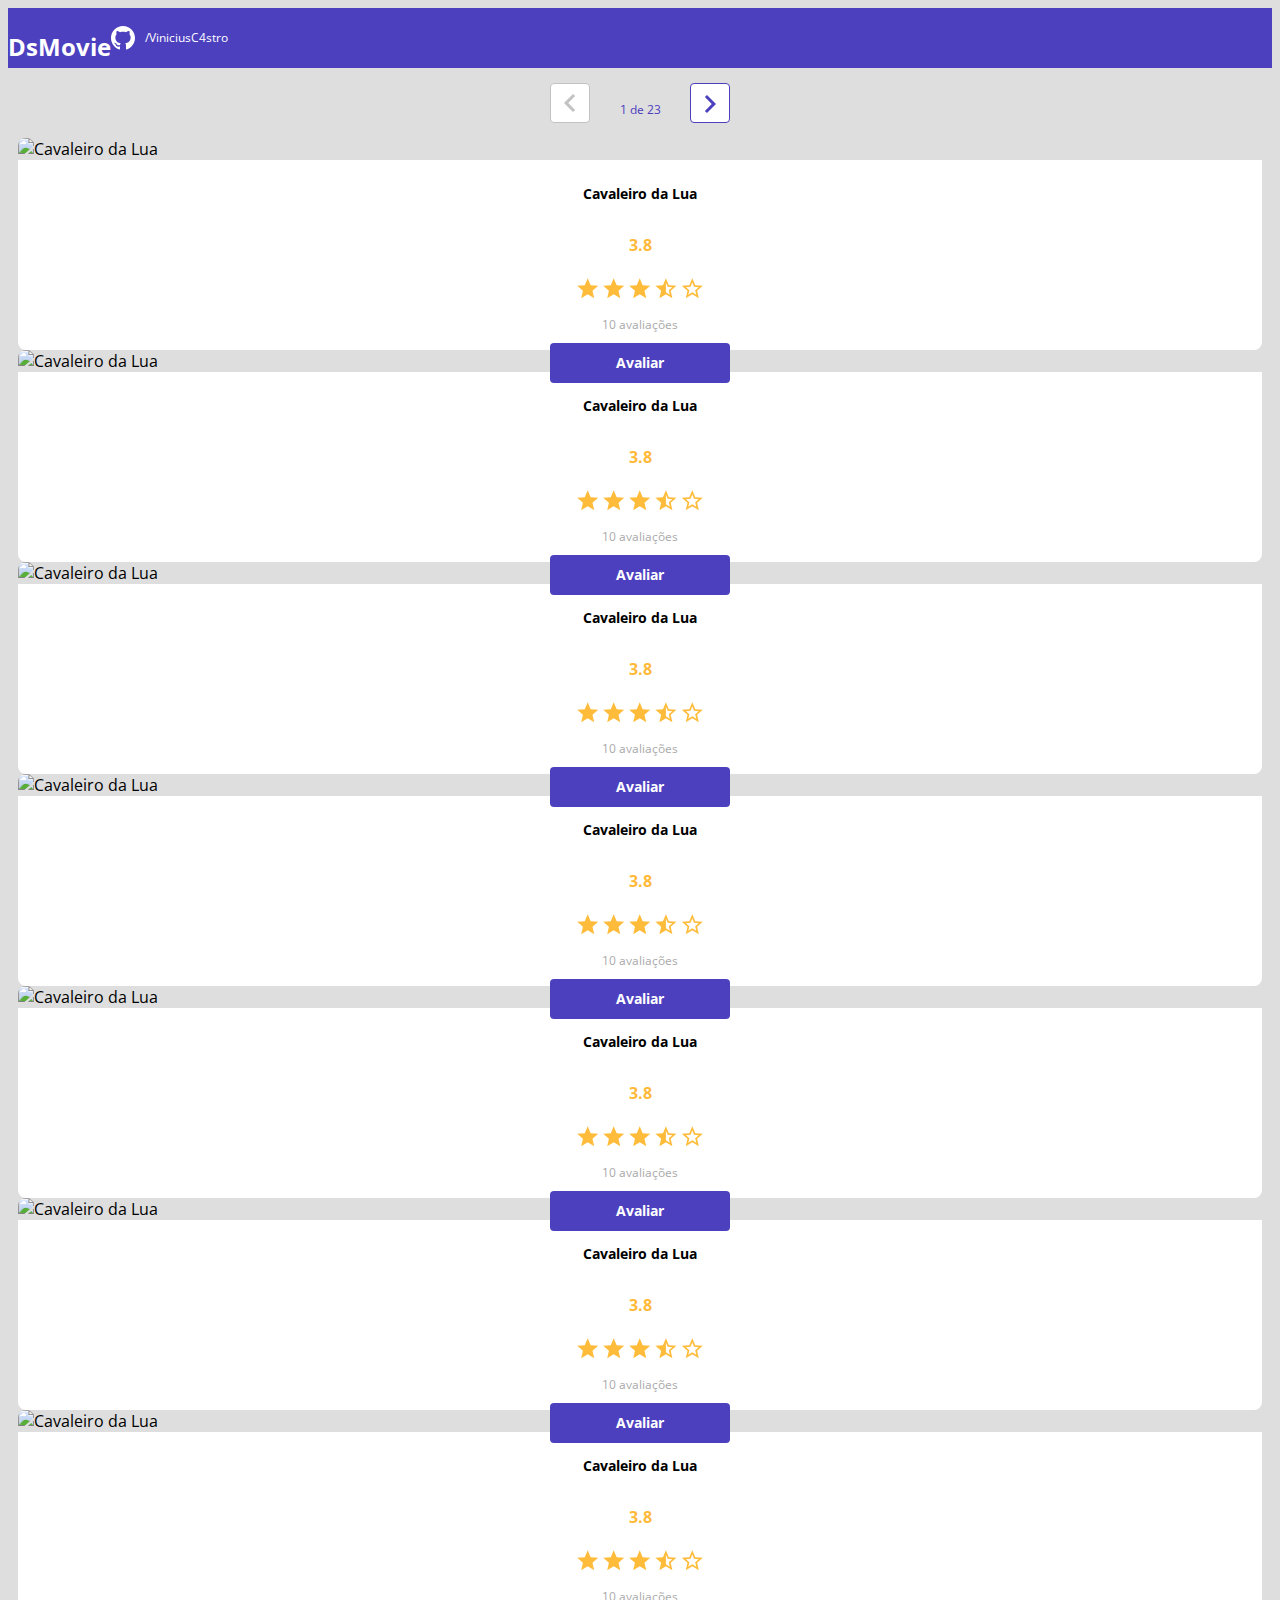
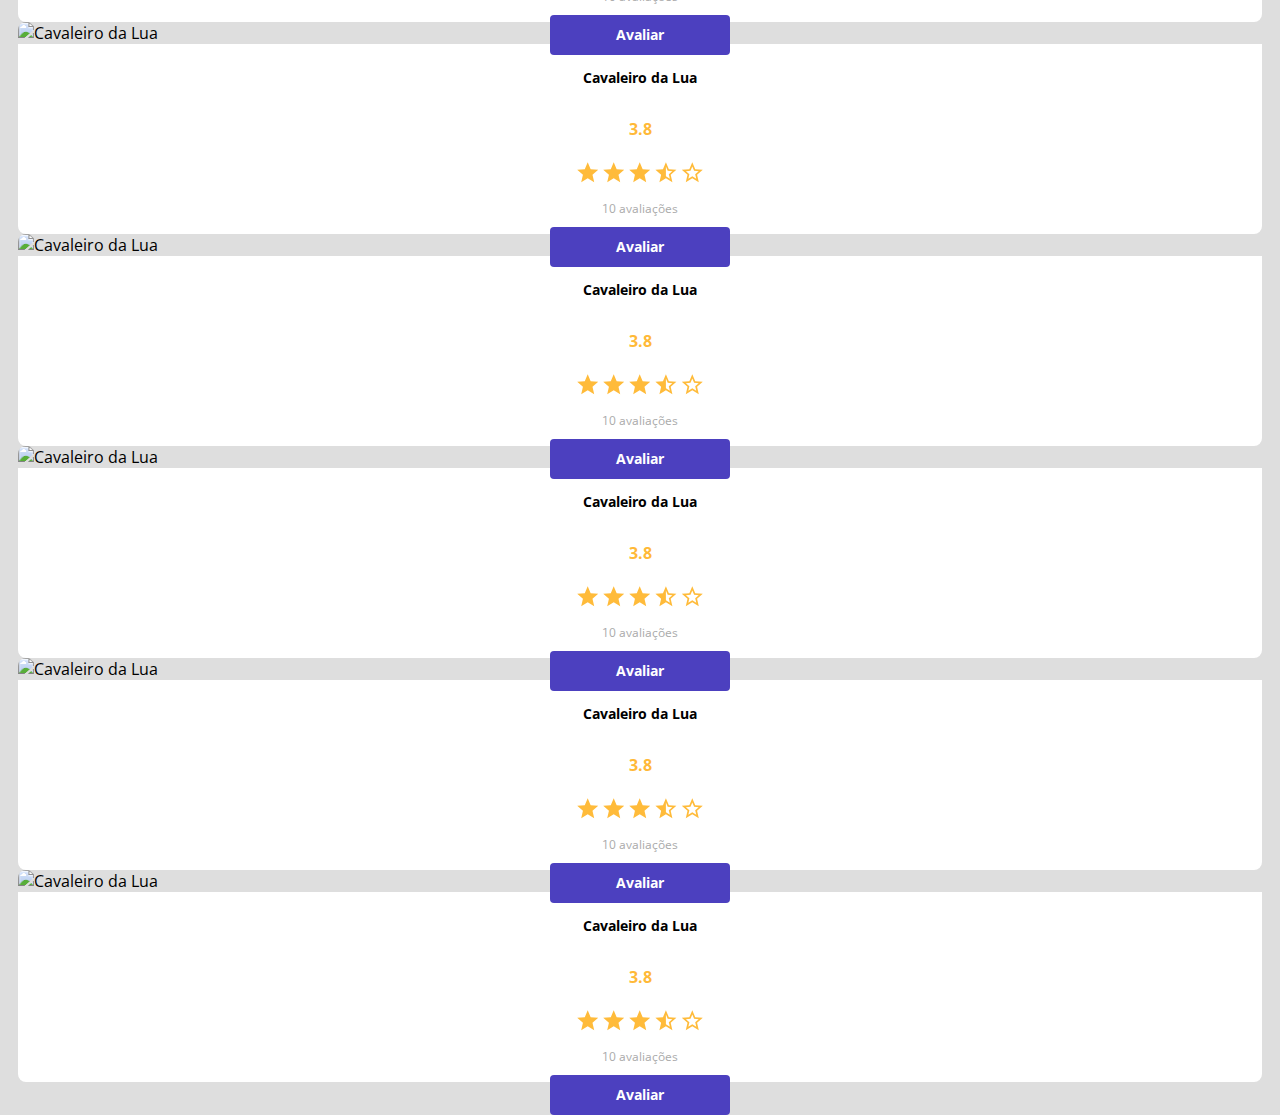
==== commit 2148dc74: "Componente de Paginação" ====
--- a/index.html
+++ b/index.html
@@ -26,6 +26,22 @@
 
     <main>
         <section id="dsmovie-cardlist" class="container">
+
+            <div class="dsmovie-pagination-container">
+                <div class="dsmovie-pagination-box">
+                    <button disabled>
+                        <svg width="12" height="19" viewBox="0 0 12 19" fill="none" xmlns="http://www.w3.org/2000/svg">
+                            <path d="M8.99999 18.0034L11.1158 15.8892L4.24839 9.00159L11.121 2.11918L9.00678 0.00338421L0.00338591 8.99999L8.99999 18.0034Z" fill="#C2C2C2"/>
+                            </svg>                            
+                    </button>
+                    <p>1 de 23</p>
+                    <button>
+                        <svg class="dsmovie-flip-horizontal" width="12" height="19" viewBox="0 0 12 19" fill="none" xmlns="http://www.w3.org/2000/svg">
+                            <path d="M8.99999 18.0034L11.1158 15.8892L4.24839 9.00159L11.121 2.11918L9.00678 0.00338421L0.00338591 8.99999L8.99999 18.0034Z" fill="#C2C2C2"/>
+                            </svg>                            
+                    </button>
+                </div>
+            </div>
             
             <div class="row">
 
--- a/src/CSS/style.css
+++ b/src/CSS/style.css
@@ -13,6 +13,7 @@
     --text-gray: hsl(0, 0%, 29%);
     --text-light-gray: hsl(0, 0%, 67%);
     --star-yellow:  hsl(39, 100%, 61%);
+    --color-border-button: hsl(0, 0%, 76%)
 }
 
 html, body, main {
@@ -66,7 +67,7 @@
 
 /* =========== MAIN =========== */
 #dsmovie-cardlist {
-    padding: 40px 10px;
+    padding: 0px 10px;
 }
 
 .dsmovie-card {
@@ -191,4 +192,53 @@
     flex-direction: column;
     align-items: center;
     justify-content: space-between;
+}
+
+/* ======== PAGINATION =========*/
+.dsmovie-pagination-container {
+    padding: 15px 0;
+    display: flex;
+    justify-content: center;
+}
+
+.dsmovie-pagination-box {
+    display: flex;
+    justify-content: space-between;  
+    align-items: center;
+
+    width: 180px;
+}
+
+.dsmovie-pagination-box p {
+    margin-bottom: 0;
+
+    font-size: 12px;
+    font-weight: 400;
+    color: var(--color-primary);
+}
+
+.dsmovie-pagination-box button:disabled {
+    border: 1px solid var(--color-border-button);
+}
+
+.dsmovie-pagination-box button {
+    width: 40px;
+    height: 40px;
+
+    display: flex;
+    justify-content: center;
+    align-items: center;
+
+    border-radius: 4px;
+    border: 1px solid var(--color-primary);
+
+    background-color: var(--white);
+}
+
+.dsmovie-flip-horizontal {
+    transform: rotate(180deg);
+}
+
+.dsmovie-flip-horizontal path {
+    fill: var(--color-primary);
 }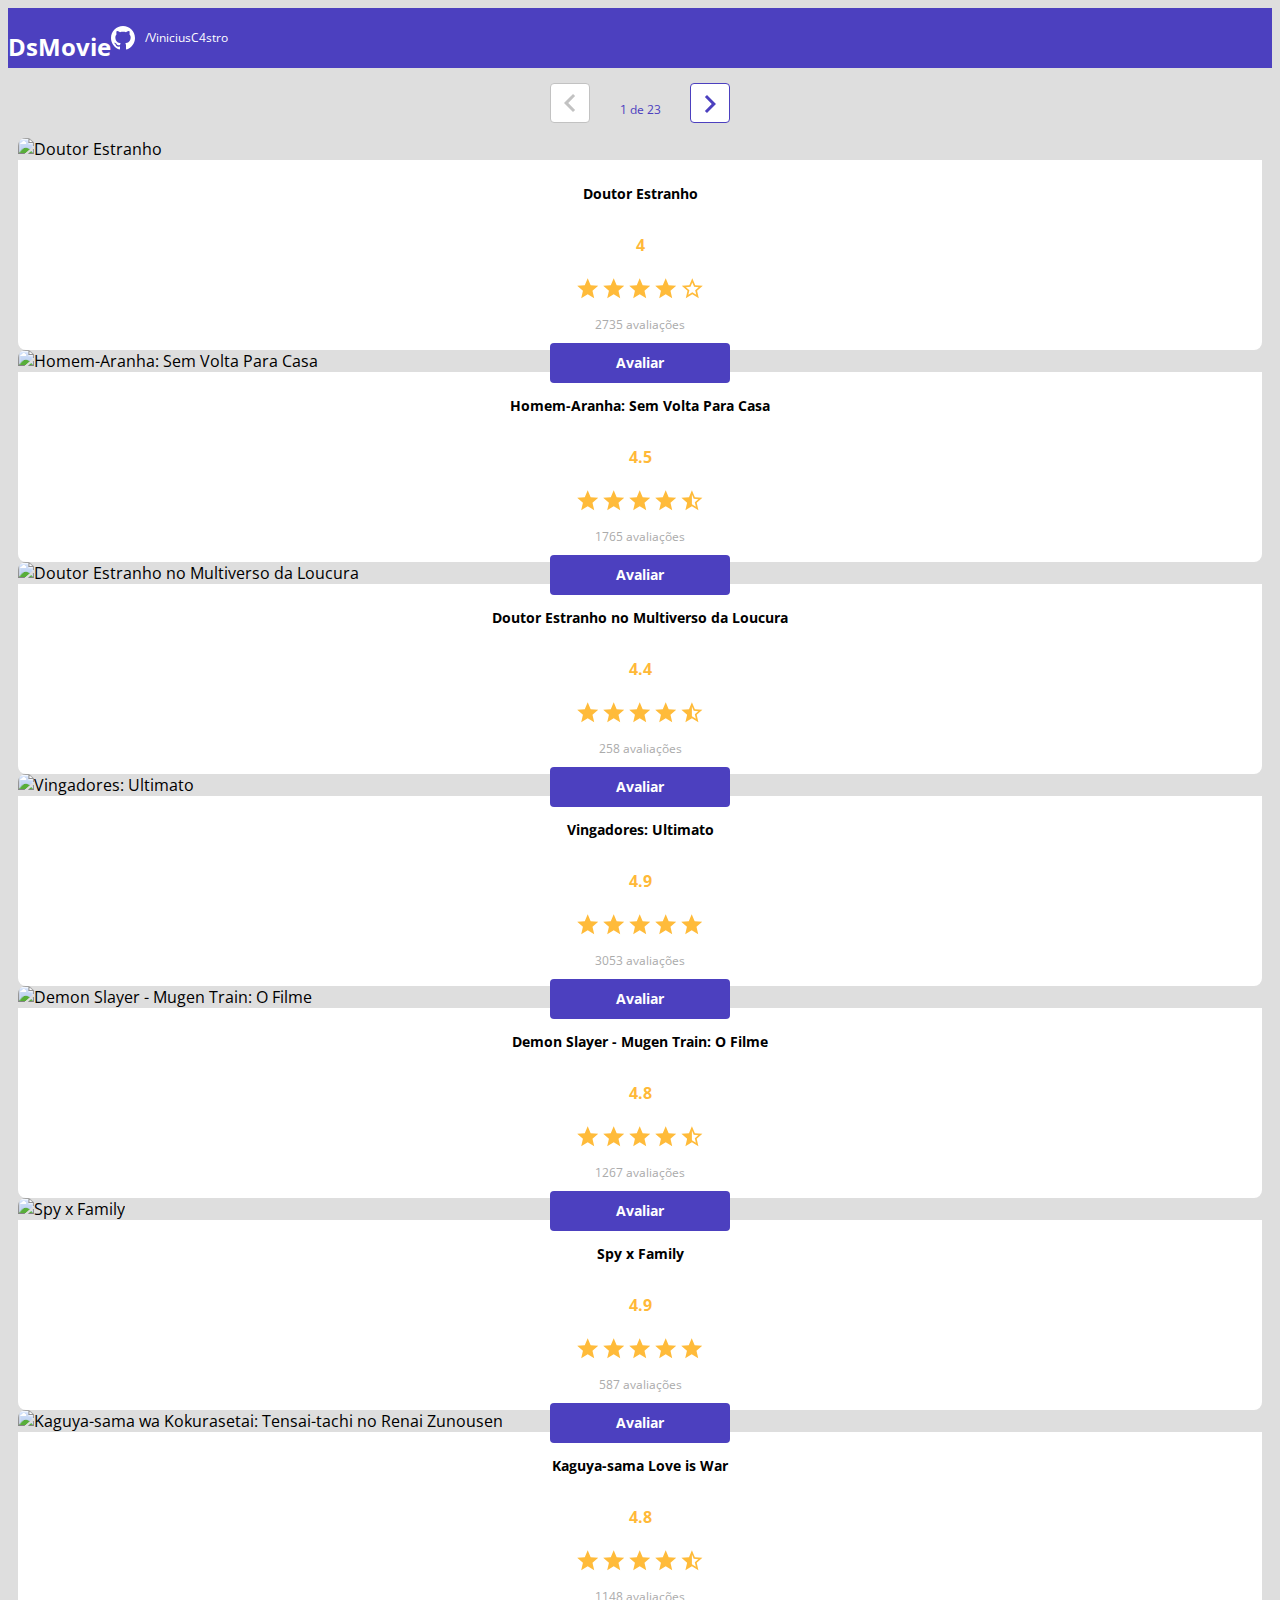
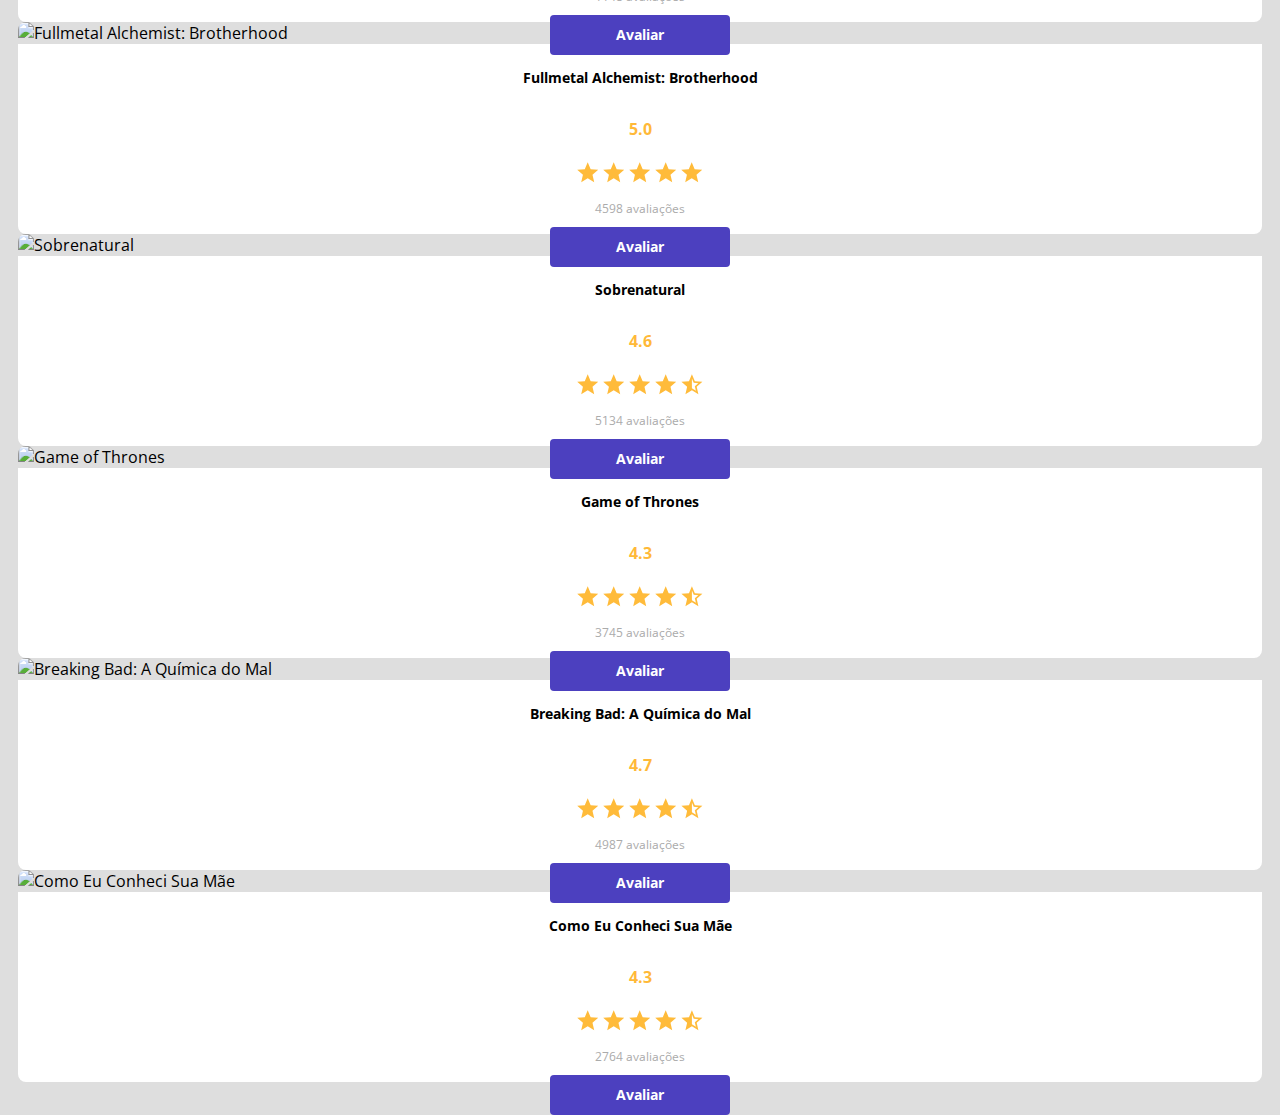
==== commit f822b7d1: "Ajustes finais do catalogo" ====
--- a/index.html
+++ b/index.html
@@ -34,7 +34,9 @@
                             <path d="M8.99999 18.0034L11.1158 15.8892L4.24839 9.00159L11.121 2.11918L9.00678 0.00338421L0.00338591 8.99999L8.99999 18.0034Z" fill="#C2C2C2"/>
                             </svg>                            
                     </button>
+
                     <p>1 de 23</p>
+
                     <button>
                         <svg class="dsmovie-flip-horizontal" width="12" height="19" viewBox="0 0 12 19" fill="none" xmlns="http://www.w3.org/2000/svg">
                             <path d="M8.99999 18.0034L11.1158 15.8892L4.24839 9.00159L11.121 2.11918L9.00678 0.00338421L0.00338591 8.99999L8.99999 18.0034Z" fill="#C2C2C2"/>
@@ -47,21 +49,21 @@
 
                 <div class="col-sm-6 col-lg-4 col-xl-3 mb-3">
                     <div class="dsmovie-card">
-                        <img src="https://www.themoviedb.org/t/p/w533_and_h300_bestv2/vfWdZYGR5505zrCdgTHteFyARu3.jpg" alt="Cavaleiro da Lua">
-                        <div class="dsmovie-card-description">
-                            <h3>Cavaleiro da Lua</h3>
-                            <div class="card-description-bottom">
-                                <h4>3.8</h4>
-
-                                <div>
-                                    <img src="src/images/star-full.svg" alt="Star">
-                                    <img src="src/images/star-full.svg" alt="Star">
-                                    <img src="src/images/star-full.svg" alt="Star">
-                                    <img src="src/images/half-star.svg" alt="Star">
+                        <img src="https://www.themoviedb.org/t/p/w533_and_h300_bestv2/eQN31P4IEhyp6NkdccvppJnyuJ4.jpg" alt="Doutor Estranho">
+                        <div class="dsmovie-card-description">
+                            <h3>Doutor Estranho</h3>
+                            <div class="card-description-bottom">
+                                <h4>4</h4>
+
+                                <div>
+                                    <img src="src/images/star-full.svg" alt="Star">
+                                    <img src="src/images/star-full.svg" alt="Star">
+                                    <img src="src/images/star-full.svg" alt="Star">
+                                    <img src="src/images/star-full.svg" alt="Star">
                                     <img src="src/images/empty-star.svg" alt="Star">
                                 </div>
 
-                                <p>10 avaliações</p>
+                                <p>2735 avaliações</p>
 
                                 <a class="card-button" href="form.html">Avaliar</a>
                             </div>
@@ -71,261 +73,261 @@
                 
                 <div class="col-sm-6 col-lg-4 col-xl-3 mb-3">
                     <div class="dsmovie-card">
-                        <img src="https://www.themoviedb.org/t/p/w533_and_h300_bestv2/vfWdZYGR5505zrCdgTHteFyARu3.jpg" alt="Cavaleiro da Lua">
-                        <div class="dsmovie-card-description">
-                            <h3>Cavaleiro da Lua</h3>
-                            <div class="card-description-bottom">
-                                <h4>3.8</h4>
-
-                                <div>
-                                    <img src="src/images/star-full.svg" alt="Star">
-                                    <img src="src/images/star-full.svg" alt="Star">
-                                    <img src="src/images/star-full.svg" alt="Star">
-                                    <img src="src/images/half-star.svg" alt="Star">
-                                    <img src="src/images/empty-star.svg" alt="Star">
-                                </div>
-
-                                <p>10 avaliações</p>
-
-                                <a class="card-button" href="form.html">Avaliar</a>
-                            </div>
-                        </div>
-                    </div>
-                </div>
-
-                <div class="col-sm-6 col-lg-4 col-xl-3 mb-3">
-                    <div class="dsmovie-card">
-                        <img src="https://www.themoviedb.org/t/p/w533_and_h300_bestv2/vfWdZYGR5505zrCdgTHteFyARu3.jpg" alt="Cavaleiro da Lua">
-                        <div class="dsmovie-card-description">
-                            <h3>Cavaleiro da Lua</h3>
-                            <div class="card-description-bottom">
-                                <h4>3.8</h4>
-
-                                <div>
-                                    <img src="src/images/star-full.svg" alt="Star">
-                                    <img src="src/images/star-full.svg" alt="Star">
-                                    <img src="src/images/star-full.svg" alt="Star">
-                                    <img src="src/images/half-star.svg" alt="Star">
-                                    <img src="src/images/empty-star.svg" alt="Star">
-                                </div>
-
-                                <p>10 avaliações</p>
-
-                                <a class="card-button" href="form.html">Avaliar</a>
-                            </div>
-                        </div>
-                    </div>
-                </div>
-
-                <div class="col-sm-6 col-lg-4 col-xl-3 mb-3">
-                    <div class="dsmovie-card">
-                        <img src="https://www.themoviedb.org/t/p/w533_and_h300_bestv2/vfWdZYGR5505zrCdgTHteFyARu3.jpg" alt="Cavaleiro da Lua">
-                        <div class="dsmovie-card-description">
-                            <h3>Cavaleiro da Lua</h3>
-                            <div class="card-description-bottom">
-                                <h4>3.8</h4>
-
-                                <div>
-                                    <img src="src/images/star-full.svg" alt="Star">
-                                    <img src="src/images/star-full.svg" alt="Star">
-                                    <img src="src/images/star-full.svg" alt="Star">
-                                    <img src="src/images/half-star.svg" alt="Star">
-                                    <img src="src/images/empty-star.svg" alt="Star">
-                                </div>
-
-                                <p>10 avaliações</p>
-
-                                <a class="card-button" href="form.html">Avaliar</a>
-                            </div>
-                        </div>
-                    </div>
-                </div>
-
-                <div class="col-sm-6 col-lg-4 col-xl-3 mb-3">
-                    <div class="dsmovie-card">
-                        <img src="https://www.themoviedb.org/t/p/w533_and_h300_bestv2/vfWdZYGR5505zrCdgTHteFyARu3.jpg" alt="Cavaleiro da Lua">
-                        <div class="dsmovie-card-description">
-                            <h3>Cavaleiro da Lua</h3>
-                            <div class="card-description-bottom">
-                                <h4>3.8</h4>
-
-                                <div>
-                                    <img src="src/images/star-full.svg" alt="Star">
-                                    <img src="src/images/star-full.svg" alt="Star">
-                                    <img src="src/images/star-full.svg" alt="Star">
-                                    <img src="src/images/half-star.svg" alt="Star">
-                                    <img src="src/images/empty-star.svg" alt="Star">
-                                </div>
-
-                                <p>10 avaliações</p>
-
-                                <a class="card-button" href="form.html">Avaliar</a>
-                            </div>
-                        </div>
-                    </div>
-                </div>
-
-                <div class="col-sm-6 col-lg-4 col-xl-3 mb-3">
-                    <div class="dsmovie-card">
-                        <img src="https://www.themoviedb.org/t/p/w533_and_h300_bestv2/vfWdZYGR5505zrCdgTHteFyARu3.jpg" alt="Cavaleiro da Lua">
-                        <div class="dsmovie-card-description">
-                            <h3>Cavaleiro da Lua</h3>
-                            <div class="card-description-bottom">
-                                <h4>3.8</h4>
-
-                                <div>
-                                    <img src="src/images/star-full.svg" alt="Star">
-                                    <img src="src/images/star-full.svg" alt="Star">
-                                    <img src="src/images/star-full.svg" alt="Star">
-                                    <img src="src/images/half-star.svg" alt="Star">
-                                    <img src="src/images/empty-star.svg" alt="Star">
-                                </div>
-
-                                <p>10 avaliações</p>
-
-                                <a class="card-button" href="form.html">Avaliar</a>
-                            </div>
-                        </div>
-                    </div>
-                </div>
-
-                <div class="col-sm-6 col-lg-4 col-xl-3 mb-3">
-                    <div class="dsmovie-card">
-                        <img src="https://www.themoviedb.org/t/p/w533_and_h300_bestv2/vfWdZYGR5505zrCdgTHteFyARu3.jpg" alt="Cavaleiro da Lua">
-                        <div class="dsmovie-card-description">
-                            <h3>Cavaleiro da Lua</h3>
-                            <div class="card-description-bottom">
-                                <h4>3.8</h4>
-
-                                <div>
-                                    <img src="src/images/star-full.svg" alt="Star">
-                                    <img src="src/images/star-full.svg" alt="Star">
-                                    <img src="src/images/star-full.svg" alt="Star">
-                                    <img src="src/images/half-star.svg" alt="Star">
-                                    <img src="src/images/empty-star.svg" alt="Star">
-                                </div>
-
-                                <p>10 avaliações</p>
-
-                                <a class="card-button" href="form.html">Avaliar</a>
-                            </div>
-                        </div>
-                    </div>
-                </div>
-
-                <div class="col-sm-6 col-lg-4 col-xl-3 mb-3">
-                    <div class="dsmovie-card">
-                        <img src="https://www.themoviedb.org/t/p/w533_and_h300_bestv2/vfWdZYGR5505zrCdgTHteFyARu3.jpg" alt="Cavaleiro da Lua">
-                        <div class="dsmovie-card-description">
-                            <h3>Cavaleiro da Lua</h3>
-                            <div class="card-description-bottom">
-                                <h4>3.8</h4>
-
-                                <div>
-                                    <img src="src/images/star-full.svg" alt="Star">
-                                    <img src="src/images/star-full.svg" alt="Star">
-                                    <img src="src/images/star-full.svg" alt="Star">
-                                    <img src="src/images/half-star.svg" alt="Star">
-                                    <img src="src/images/empty-star.svg" alt="Star">
-                                </div>
-
-                                <p>10 avaliações</p>
-
-                                <a class="card-button" href="form.html">Avaliar</a>
-                            </div>
-                        </div>
-                    </div>
-                </div>
-
-                <div class="col-sm-6 col-lg-4 col-xl-3 mb-3">
-                    <div class="dsmovie-card">
-                        <img src="https://www.themoviedb.org/t/p/w533_and_h300_bestv2/vfWdZYGR5505zrCdgTHteFyARu3.jpg" alt="Cavaleiro da Lua">
-                        <div class="dsmovie-card-description">
-                            <h3>Cavaleiro da Lua</h3>
-                            <div class="card-description-bottom">
-                                <h4>3.8</h4>
-
-                                <div>
-                                    <img src="src/images/star-full.svg" alt="Star">
-                                    <img src="src/images/star-full.svg" alt="Star">
-                                    <img src="src/images/star-full.svg" alt="Star">
-                                    <img src="src/images/half-star.svg" alt="Star">
-                                    <img src="src/images/empty-star.svg" alt="Star">
-                                </div>
-
-                                <p>10 avaliações</p>
-
-                                <a class="card-button" href="form.html">Avaliar</a>
-                            </div>
-                        </div>
-                    </div>
-                </div>
-
-                <div class="col-sm-6 col-lg-4 col-xl-3 mb-3">
-                    <div class="dsmovie-card">
-                        <img src="https://www.themoviedb.org/t/p/w533_and_h300_bestv2/vfWdZYGR5505zrCdgTHteFyARu3.jpg" alt="Cavaleiro da Lua">
-                        <div class="dsmovie-card-description">
-                            <h3>Cavaleiro da Lua</h3>
-                            <div class="card-description-bottom">
-                                <h4>3.8</h4>
-
-                                <div>
-                                    <img src="src/images/star-full.svg" alt="Star">
-                                    <img src="src/images/star-full.svg" alt="Star">
-                                    <img src="src/images/star-full.svg" alt="Star">
-                                    <img src="src/images/half-star.svg" alt="Star">
-                                    <img src="src/images/empty-star.svg" alt="Star">
-                                </div>
-
-                                <p>10 avaliações</p>
-
-                                <a class="card-button" href="form.html">Avaliar</a>
-                            </div>
-                        </div>
-                    </div>
-                </div>
-
-                <div class="col-sm-6 col-lg-4 col-xl-3 mb-3">
-                    <div class="dsmovie-card">
-                        <img src="https://www.themoviedb.org/t/p/w533_and_h300_bestv2/vfWdZYGR5505zrCdgTHteFyARu3.jpg" alt="Cavaleiro da Lua">
-                        <div class="dsmovie-card-description">
-                            <h3>Cavaleiro da Lua</h3>
-                            <div class="card-description-bottom">
-                                <h4>3.8</h4>
-
-                                <div>
-                                    <img src="src/images/star-full.svg" alt="Star">
-                                    <img src="src/images/star-full.svg" alt="Star">
-                                    <img src="src/images/star-full.svg" alt="Star">
-                                    <img src="src/images/half-star.svg" alt="Star">
-                                    <img src="src/images/empty-star.svg" alt="Star">
-                                </div>
-
-                                <p>10 avaliações</p>
-
-                                <a class="card-button" href="form.html">Avaliar</a>
-                            </div>
-                        </div>
-                    </div>
-                </div>
-
-                <div class="col-sm-6 col-lg-4 col-xl-3 mb-3">
-                    <div class="dsmovie-card">
-                        <img src="https://www.themoviedb.org/t/p/w533_and_h300_bestv2/vfWdZYGR5505zrCdgTHteFyARu3.jpg" alt="Cavaleiro da Lua">
-                        <div class="dsmovie-card-description">
-                            <h3>Cavaleiro da Lua</h3>
-                            <div class="card-description-bottom">
-                                <h4>3.8</h4>
-
-                                <div>
-                                    <img src="src/images/star-full.svg" alt="Star">
-                                    <img src="src/images/star-full.svg" alt="Star">
-                                    <img src="src/images/star-full.svg" alt="Star">
-                                    <img src="src/images/half-star.svg" alt="Star">
-                                    <img src="src/images/empty-star.svg" alt="Star">
-                                </div>
-
-                                <p>10 avaliações</p>
+                        <img src="https://www.themoviedb.org/t/p/w533_and_h300_bestv2/iQFcwSGbZXMkeyKrxbPnwnRo5fl.jpg" alt="Homem-Aranha: Sem Volta Para Casa">
+                        <div class="dsmovie-card-description">
+                            <h3>Homem-Aranha: Sem Volta Para Casa</h3>
+                            <div class="card-description-bottom">
+                                <h4>4.5</h4>
+
+                                <div>
+                                    <img src="src/images/star-full.svg" alt="Star">
+                                    <img src="src/images/star-full.svg" alt="Star">
+                                    <img src="src/images/star-full.svg" alt="Star">
+                                    <img src="src/images/star-full.svg" alt="Star">
+                                    <img src="src/images/half-star.svg" alt="Star">
+                                </div>
+
+                                <p>1765 avaliações</p>
+
+                                <a class="card-button" href="form.html">Avaliar</a>
+                            </div>
+                        </div>
+                    </div>
+                </div>
+
+                <div class="col-sm-6 col-lg-4 col-xl-3 mb-3">
+                    <div class="dsmovie-card">
+                        <img src="https://www.themoviedb.org/t/p/w533_and_h300_bestv2/ndCSoasjIZAMMDIuMxuGnNWu4DU.jpg" alt="Doutor Estranho no Multiverso da Loucura">
+                        <div class="dsmovie-card-description">
+                            <h3>Doutor Estranho no Multiverso da Loucura</h3>
+                            <div class="card-description-bottom">
+                                <h4>4.4</h4>
+
+                                <div>
+                                    <img src="src/images/star-full.svg" alt="Star">
+                                    <img src="src/images/star-full.svg" alt="Star">
+                                    <img src="src/images/star-full.svg" alt="Star">
+                                    <img src="src/images/star-full.svg" alt="Star">
+                                    <img src="src/images/half-star.svg" alt="Star">
+                                </div>
+
+                                <p>258 avaliações</p>
+
+                                <a class="card-button" href="form.html">Avaliar</a>
+                            </div>
+                        </div>
+                    </div>
+                </div>
+
+                <div class="col-sm-6 col-lg-4 col-xl-3 mb-3">
+                    <div class="dsmovie-card">
+                        <img src="https://www.themoviedb.org/t/p/w533_and_h300_bestv2/7RyHsO4yDXtBv1zUU3mTpHeQ0d5.jpg" alt="Vingadores: Ultimato">
+                        <div class="dsmovie-card-description">
+                            <h3>Vingadores: Ultimato</h3>
+                            <div class="card-description-bottom">
+                                <h4>4.9</h4>
+
+                                <div>
+                                    <img src="src/images/star-full.svg" alt="Star">
+                                    <img src="src/images/star-full.svg" alt="Star">
+                                    <img src="src/images/star-full.svg" alt="Star">
+                                    <img src="src/images/star-full.svg" alt="Star">
+                                    <img src="src/images/star-full.svg" alt="Star">
+                                </div>
+
+                                <p>3053 avaliações</p>
+
+                                <a class="card-button" href="form.html">Avaliar</a>
+                            </div>
+                        </div>
+                    </div>
+                </div>
+
+                <div class="col-sm-6 col-lg-4 col-xl-3 mb-3">
+                    <div class="dsmovie-card">
+                        <img src="https://www.themoviedb.org/t/p/w533_and_h300_bestv2/qjGrUmKW78MCFG8PTLDBp67S27p.jpg" alt="Demon Slayer - Mugen Train: O Filme">
+                        <div class="dsmovie-card-description">
+                            <h3>Demon Slayer - Mugen Train: O Filme</h3>
+                            <div class="card-description-bottom">
+                                <h4>4.8</h4>
+
+                                <div>
+                                    <img src="src/images/star-full.svg" alt="Star">
+                                    <img src="src/images/star-full.svg" alt="Star">
+                                    <img src="src/images/star-full.svg" alt="Star">
+                                    <img src="src/images/star-full.svg" alt="Star">
+                                    <img src="src/images/half-star.svg" alt="Star">
+                                </div>
+
+                                <p>1267 avaliações</p>
+
+                                <a class="card-button" href="form.html">Avaliar</a>
+                            </div>
+                        </div>
+                    </div>
+                </div>
+
+                <div class="col-sm-6 col-lg-4 col-xl-3 mb-3">
+                    <div class="dsmovie-card">
+                        <img src="https://www.themoviedb.org/t/p/w533_and_h300_bestv2/6P0CXrew8H4n5LElpTJZUC4lVVq.jpg" alt="Spy x Family">
+                        <div class="dsmovie-card-description">
+                            <h3>Spy x Family</h3>
+                            <div class="card-description-bottom">
+                                <h4>4.9</h4>
+
+                                <div>
+                                    <img src="src/images/star-full.svg" alt="Star">
+                                    <img src="src/images/star-full.svg" alt="Star">
+                                    <img src="src/images/star-full.svg" alt="Star">
+                                    <img src="src/images/star-full.svg" alt="Star">
+                                    <img src="src/images/star-full.svg" alt="Star">
+                                </div>
+
+                                <p>587 avaliações</p>
+
+                                <a class="card-button" href="form.html">Avaliar</a>
+                            </div>
+                        </div>
+                    </div>
+                </div>
+
+                <div class="col-sm-6 col-lg-4 col-xl-3 mb-3">
+                    <div class="dsmovie-card">
+                        <img src="https://www.themoviedb.org/t/p/w533_and_h300_bestv2/aTVDzcCpulobekDsVjT1dnG2pnx.jpg" alt="Kaguya-sama wa Kokurasetai: Tensai-tachi no Renai Zunousen">
+                        <div class="dsmovie-card-description">
+                            <h3>Kaguya-sama Love is War</h3>
+                            <div class="card-description-bottom">
+                                <h4>4.8</h4>
+
+                                <div>
+                                    <img src="src/images/star-full.svg" alt="Star">
+                                    <img src="src/images/star-full.svg" alt="Star">
+                                    <img src="src/images/star-full.svg" alt="Star">
+                                    <img src="src/images/star-full.svg" alt="Star">
+                                    <img src="src/images/half-star.svg" alt="Star">
+                                </div>
+
+                                <p>1148 avaliações</p>
+
+                                <a class="card-button" href="form.html">Avaliar</a>
+                            </div>
+                        </div>
+                    </div>
+                </div>
+
+                <div class="col-sm-6 col-lg-4 col-xl-3 mb-3">
+                    <div class="dsmovie-card">
+                        <img src="https://www.themoviedb.org/t/p/w533_and_h300_bestv2/A6tMQAo6t6eRFCPhsrShmxZLqFB.jpg" alt="Fullmetal Alchemist: Brotherhood">
+                        <div class="dsmovie-card-description">
+                            <h3>Fullmetal Alchemist: Brotherhood</h3>
+                            <div class="card-description-bottom">
+                                <h4>5.0</h4>
+
+                                <div>
+                                    <img src="src/images/star-full.svg" alt="Star">
+                                    <img src="src/images/star-full.svg" alt="Star">
+                                    <img src="src/images/star-full.svg" alt="Star">
+                                    <img src="src/images/star-full.svg" alt="Star">
+                                    <img src="src/images/star-full.svg" alt="Star">
+                                </div>
+
+                                <p>4598 avaliações</p>
+
+                                <a class="card-button" href="form.html">Avaliar</a>
+                            </div>
+                        </div>
+                    </div>
+                </div>
+
+                <div class="col-sm-6 col-lg-4 col-xl-3 mb-3">
+                    <div class="dsmovie-card">
+                        <img src="https://www.themoviedb.org/t/p/w533_and_h300_bestv2/uEYKe7kt3ngFFK2guXLRf2F3yLB.jpg" alt="Sobrenatural">
+                        <div class="dsmovie-card-description">
+                            <h3>Sobrenatural</h3>
+                            <div class="card-description-bottom">
+                                <h4>4.6</h4>
+
+                                <div>
+                                    <img src="src/images/star-full.svg" alt="Star">
+                                    <img src="src/images/star-full.svg" alt="Star">
+                                    <img src="src/images/star-full.svg" alt="Star">
+                                    <img src="src/images/star-full.svg" alt="Star">
+                                    <img src="src/images/half-star.svg" alt="Star">
+                                </div>
+
+                                <p>5134 avaliações</p>
+
+                                <a class="card-button" href="form.html">Avaliar</a>
+                            </div>
+                        </div>
+                    </div>
+                </div>
+
+                <div class="col-sm-6 col-lg-4 col-xl-3 mb-3">
+                    <div class="dsmovie-card">
+                        <img src="https://www.themoviedb.org/t/p/w533_and_h300_bestv2/suopoADq0k8YZr4dQXcU6pToj6s.jpg" alt="Game of Thrones">
+                        <div class="dsmovie-card-description">
+                            <h3>Game of Thrones</h3>
+                            <div class="card-description-bottom">
+                                <h4>4.3</h4>
+
+                                <div>
+                                    <img src="src/images/star-full.svg" alt="Star">
+                                    <img src="src/images/star-full.svg" alt="Star">
+                                    <img src="src/images/star-full.svg" alt="Star">
+                                    <img src="src/images/star-full.svg" alt="Star">
+                                    <img src="src/images/half-star.svg" alt="Star">
+                                </div>
+
+                                <p>3745 avaliações</p>
+
+                                <a class="card-button" href="form.html">Avaliar</a>
+                            </div>
+                        </div>
+                    </div>
+                </div>
+
+                <div class="col-sm-6 col-lg-4 col-xl-3 mb-3">
+                    <div class="dsmovie-card">
+                        <img src="https://www.themoviedb.org/t/p/w533_and_h300_bestv2/yXSzo0VU1Q1QaB7Xg5Hqe4tXXA3.jpg" alt="Breaking Bad: A Química do Mal">
+                        <div class="dsmovie-card-description">
+                            <h3>Breaking Bad: A Química do Mal</h3>
+                            <div class="card-description-bottom">
+                                <h4>4.7</h4>
+
+                                <div>
+                                    <img src="src/images/star-full.svg" alt="Star">
+                                    <img src="src/images/star-full.svg" alt="Star">
+                                    <img src="src/images/star-full.svg" alt="Star">
+                                    <img src="src/images/star-full.svg" alt="Star">
+                                    <img src="src/images/half-star.svg" alt="Star">
+                                </div>
+
+                                <p>4987 avaliações</p>
+
+                                <a class="card-button" href="form.html">Avaliar</a>
+                            </div>
+                        </div>
+                    </div>
+                </div>
+
+                <div class="col-sm-6 col-lg-4 col-xl-3 mb-3">
+                    <div class="dsmovie-card">
+                        <img src="https://www.themoviedb.org/t/p/w533_and_h300_bestv2/eU1ejjxPMxlCq3JS5EvL49B8XO3.jpg" alt="Como Eu Conheci Sua Mãe">
+                        <div class="dsmovie-card-description">
+                            <h3>Como Eu Conheci Sua Mãe</h3>
+                            <div class="card-description-bottom">
+                                <h4>4.3</h4>
+
+                                <div>
+                                    <img src="src/images/star-full.svg" alt="Star">
+                                    <img src="src/images/star-full.svg" alt="Star">
+                                    <img src="src/images/star-full.svg" alt="Star">
+                                    <img src="src/images/star-full.svg" alt="Star">
+                                    <img src="src/images/half-star.svg" alt="Star">
+                                </div>
+
+                                <p>2764 avaliações</p>
 
                                 <a class="card-button" href="form.html">Avaliar</a>
                             </div>
